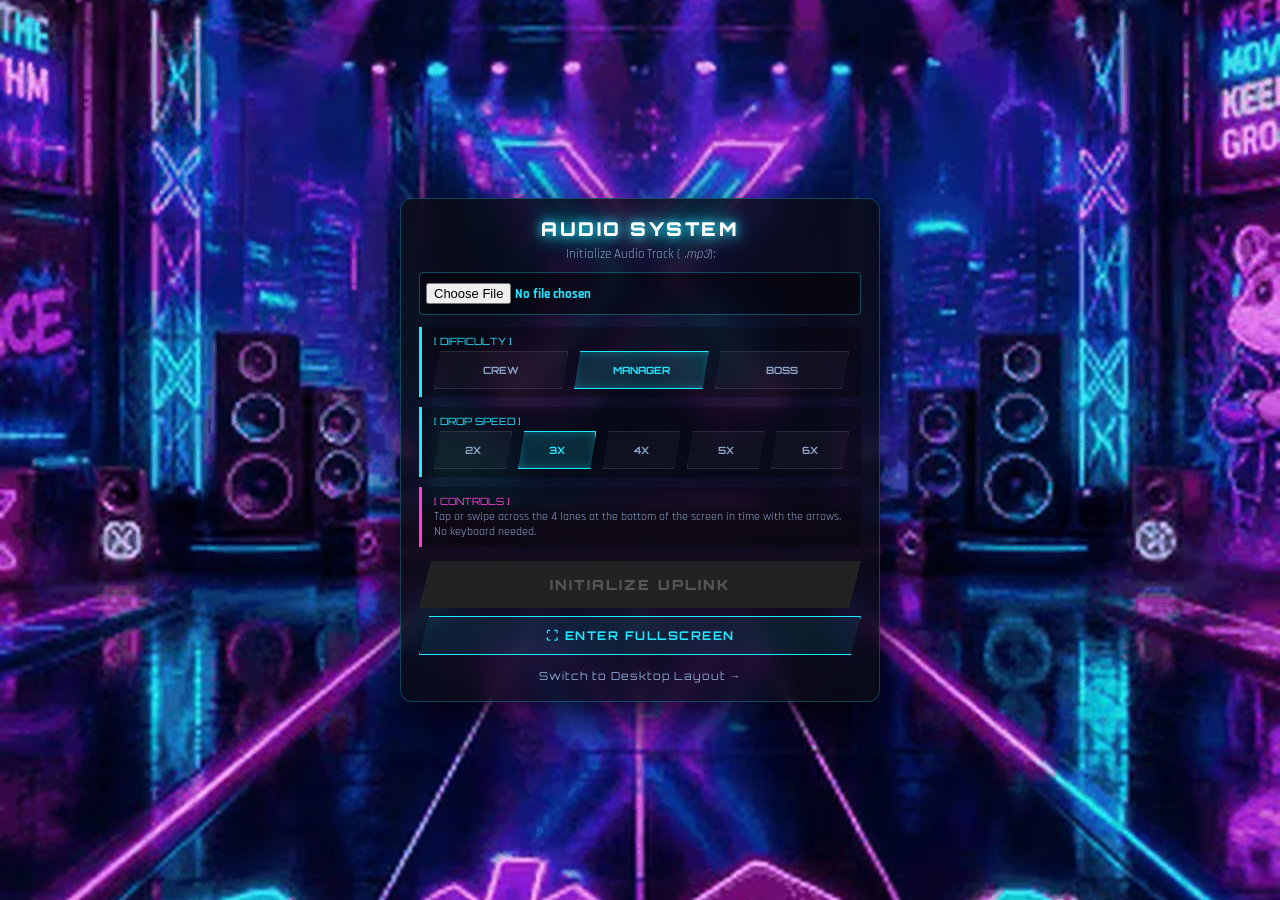
==== mobile.html @ 723897a2 "Added: Mobile Version better gameplay on mobile" ====
<!DOCTYPE html>
<html lang="en">
  <head>
    <meta charset="UTF-8">
    <meta name="viewport" content="width=device-width, initial-scale=1.0, maximum-scale=1.0, user-scalable=no, viewport-fit=cover">
    <meta name="mobile-web-app-capable" content="yes">
    <meta name="apple-mobile-web-app-capable" content="yes">
    <meta name="apple-mobile-web-app-status-bar-style" content="black-translucent">
    <meta name="theme-color" content="#05050A">
    <title>Cyber Dancer — Mobile</title>
    <link rel="stylesheet" href="mobile.css">
  </head>
  <body>
    <video autoplay muted loop playsinline id="bg-video">
      <source src="img/stage.webm" type="video/webm">
    </video>

    <div id="menu">
      <h2>Audio System</h2>
      <p>Initialize Audio Track ( <i>.mp3</i>): </p>
      <input type="file" id="audioFile" accept="audio/*">

      <div class="section-box">
        <p class="box-label" style="color: var(--cyan);">[ DIFFICULTY ]</p>
        <div class="selector-container" id="difficulty-container">
          <button class="selector-btn" data-diff="easy">Crew</button>
          <button class="selector-btn active" data-diff="medium">Manager</button>
          <button class="selector-btn" data-diff="hard">Boss</button>
        </div>
      </div>

      <div class="section-box">
        <p class="box-label" style="color: var(--cyan);">[ DROP SPEED ]</p>
        <div class="selector-container" id="speed-container">
          <button class="selector-btn" data-speed="2">2x</button>
          <button class="selector-btn active" data-speed="3">3x</button>
          <button class="selector-btn" data-speed="4">4x</button>
          <button class="selector-btn" data-speed="5">5x</button>
          <button class="selector-btn" data-speed="6">6x</button>
        </div>
      </div>

      <div id="song-metadata">
        <p class="meta-full"><strong>ARTIST:</strong> <span id="metaArtist">-</span></p>
        <p class="meta-full"><strong>TRACK:</strong> <span id="metaTitle">-</span></p>
        <p><strong>DUR:</strong> <span id="metaDuration">-</span></p>
        <p><strong>BPM:</strong> <span id="metaBpm">-</span></p>
        <p><strong>TIER:</strong> <span id="metaDiff">Manager</span></p>
        <p><strong>NOTES:</strong> <span id="metaNotes">0</span></p>
      </div>

      <div class="section-box touch-hint">
        <p class="box-label" style="color: var(--pink); margin-bottom: 2px;">[ CONTROLS ]</p>
        <p style="margin: 0; font-size: 12px;">Tap or swipe across the 4 lanes at the bottom of the screen in time with the arrows. No keyboard needed.</p>
      </div>

      <button class="primary-btn" id="startBtn" disabled>INITIALIZE UPLINK</button>
      <button class="secondary-btn" id="menuFullscreenBtn" type="button">⛶ ENTER FULLSCREEN</button>
      <a href="index.html" id="desktopLink" class="mode-link" onclick="try{localStorage.setItem('cd_forceDesktop','1')}catch(e){}">Switch to Desktop Layout →</a>
    </div>

    <div id="results-screen">
      <h2 id="resTitle" style="color: var(--cyan);">AUDITION CLEARED</h2>
      <div class="trophy-icon" id="resIcon">🏆</div>
      <div class="results-score-row">
        <div style="text-align: center;">
          <p class="mini-label">FINAL SCORE</p>
          <span id="resScore" class="score-value">0</span>
        </div>
        <div style="text-align: center; display: flex; flex-direction: column; align-items: center;">
          <p class="mini-label" style="font-size: 9px;">RATING</p>
          <div class="rank-badge"><span id="resRank">S</span></div>
        </div>
      </div>
      <div class="results-stats">
        <p>MAX COMBO: <span id="resMaxCombo">0</span></p>
        <p>PERFECT: <span id="resPerfect">0</span></p>
        <p>GOOD: <span id="resGood" style="color: var(--purple);">0</span></p>
        <p>SYSTEM MISS: <span id="resMiss" style="color: #ff4757;">0</span></p>
      </div>
      <button class="primary-btn" id="menuBtn">DISCONNECT</button>
    </div>

    <div id="pause-screen">
      <h2 style="color: var(--pink);">SYSTEM PAUSED</h2>
      <p style="color: var(--text-muted); font-size: 12px; margin: 8px 0 16px 0; font-family: 'Orbitron';">AWAITING INPUT...</p>
      <button class="primary-btn" id="resumeBtn" style="margin-bottom: 10px; background: linear-gradient(90deg, var(--cyan), var(--purple));">RESUME LINK</button>
      <button class="primary-btn" id="quitBtn" style="background: rgba(0,0,0,0.8); border: 1px solid #ff4757; color: #ff4757;">ABORT MISSION</button>
    </div>

    <div id="game-container">
      <div id="mobile-hud">
        <button id="hudPauseBtn" aria-label="Pause">❚❚</button>
        <button id="hudFullscreenBtn" aria-label="Fullscreen">⛶</button>
        <div id="hudLifeWrap"><div id="hudLifeFill"></div></div>
        <div id="hudScoreWrap">
          <span id="hudScore">0</span>
          <span id="hudCombo">0x</span>
        </div>
      </div>
      <div id="hudProgressWrap">
        <div id="hudProgressFill"></div>
        <span id="hudTimeLeft">0:00</span>
      </div>
      <canvas id="gameCanvas"></canvas>
    </div>

    <script src="mobile.js"></script>
  </body>
</html>
---- mobile.css ----
@import url('https://fonts.googleapis.com/css2?family=Orbitron:wght@400;700;900&family=Rajdhani:wght@500;700&display=swap');

:root {
  --cyan: #20E8FF;
  --pink: #FF3ED8;
  --purple: #8D3CFF;
  --bg-dark: #05050A;
  --glass-bg: rgba(10, 12, 20, 0.82);
  --glass-border: rgba(32, 232, 255, 0.25);
  --text-main: #E0F2FE;
  --text-muted: #8AA4C8;
  --safe-top: env(safe-area-inset-top, 0px);
  --safe-bottom: env(safe-area-inset-bottom, 0px);
}

* {
  box-sizing: border-box;
  user-select: none;
  -webkit-user-select: none;
  -webkit-touch-callout: none;
  -webkit-tap-highlight-color: transparent;
}

html, body {
  overscroll-behavior: none;
}

body {
  margin: 0;
  width: 100vw;
  height: 100dvh;
  overflow: hidden;
  display: flex;
  flex-direction: column;
  justify-content: center;
  align-items: center;
  font-family: 'Rajdhani', sans-serif;
  color: var(--text-main);
  background-color: var(--bg-dark);
  position: relative;
}

#bg-video {
  position: absolute;
  top: 0; left: 0;
  width: 100%; height: 100%;
  object-fit: cover;
  z-index: -1;
  pointer-events: none;
}

/* No animated grid overlay on mobile: a static repaint-heavy pseudo-element
   behind a blurred panel is one of the biggest frame-time costs on mobile
   GPUs, so it's replaced with a flat vignette. */
body::after {
  content: "";
  position: absolute;
  inset: 0;
  pointer-events: none;
  z-index: -1;
  background: radial-gradient(circle at 50% 30%, rgba(32,232,255,0.05), transparent 60%);
}

h2 {
  font-family: 'Orbitron', sans-serif;
  margin: 0 0 5px 0;
  font-weight: 900;
  font-size: 19px;
  text-transform: uppercase;
  letter-spacing: 2.5px;
  color: #FFF;
  text-shadow: 0 0 10px var(--cyan), 0 0 20px var(--cyan);
}

p { color: var(--text-muted); font-size: 13px; margin: 4px 0; }

.box-label {
  margin: 0 0 4px 0;
  font-family: 'Orbitron';
  font-size: 10px;
}

.mini-label {
  margin: 2px 0;
  font-size: 11px;
  font-family: 'Orbitron';
  color: var(--text-muted);
}

.score-value {
  font-size: 26px;
  font-family: 'Orbitron';
  font-weight: 900;
  color: var(--cyan);
}

#menu, #pause-screen, #results-screen {
  width: min(480px, 92vw);
  max-height: 88dvh;
  overflow-y: auto;
  padding: 18px;
  border-radius: 12px;
  background: var(--glass-bg);
  backdrop-filter: blur(8px);
  -webkit-backdrop-filter: blur(8px);
  border: 1px solid var(--glass-border);
  box-shadow: 0 20px 50px rgba(0, 0, 0, 0.8);
  text-align: center;
  z-index: 10;
  position: relative;
}

#menu::-webkit-scrollbar, #pause-screen::-webkit-scrollbar, #results-screen::-webkit-scrollbar { width: 4px; }
#menu::-webkit-scrollbar-thumb, #pause-screen::-webkit-scrollbar-thumb, #results-screen::-webkit-scrollbar-thumb {
  background: var(--cyan); border-radius: 10px;
}

#pause-screen, #results-screen {
  display: none;
  position: absolute;
  left: 50%; top: 50%;
  transform: translate(-50%, -50%);
}

input[type=file] {
  width: 100%;
  padding: 10px 6px;
  margin: 6px 0 12px 0;
  background: rgba(0, 0, 0, 0.4);
  color: var(--cyan);
  border: 1px solid rgba(32, 232, 255, 0.3);
  border-radius: 4px;
  font-family: 'Rajdhani', sans-serif;
  font-weight: 700;
  font-size: 13px;
}

.section-box {
  width: 100%;
  padding: 8px 12px;
  margin-bottom: 10px;
  background: rgba(0, 0, 0, 0.3);
  border-left: 3px solid var(--cyan);
  text-align: left;
}

.touch-hint { border-left-color: var(--pink); }

.selector-container { display: flex; gap: 6px; width: 100%; }

.selector-btn {
  flex: 1;
  height: 38px;
  background: rgba(255, 255, 255, 0.03);
  border: 1px solid rgba(255, 255, 255, 0.1);
  color: var(--text-muted);
  font-family: 'Orbitron', sans-serif;
  font-size: 10px;
  font-weight: 700;
  text-transform: uppercase;
  touch-action: manipulation;
  clip-path: polygon(6px 0, 100% 0, calc(100% - 6px) 100%, 0 100%);
}

.selector-btn.active {
  background: rgba(32, 232, 255, 0.15);
  border-color: var(--cyan);
  color: var(--cyan);
  box-shadow: inset 0 0 10px rgba(32, 232, 255, 0.3);
}

.primary-btn {
  width: 100%;
  padding: 15px;
  margin-top: 4px;
  border: none;
  background: linear-gradient(90deg, var(--cyan), var(--purple), var(--pink));
  color: #000;
  font-family: 'Orbitron', sans-serif;
  font-size: 14px;
  font-weight: 900;
  text-transform: uppercase;
  letter-spacing: 2px;
  touch-action: manipulation;
  clip-path: polygon(12px 0, 100% 0, calc(100% - 12px) 100%, 0 100%);
}

.primary-btn:disabled { background: #222; color: #555; box-shadow: none; }

.secondary-btn {
  width: 100%;
  padding: 11px;
  margin-top: 8px;
  border: 1px solid var(--cyan);
  background: rgba(32, 232, 255, 0.08);
  color: var(--cyan);
  font-family: 'Orbitron', sans-serif;
  font-size: 12px;
  font-weight: 700;
  text-transform: uppercase;
  letter-spacing: 1.5px;
  touch-action: manipulation;
  clip-path: polygon(10px 0, 100% 0, calc(100% - 10px) 100%, 0 100%);
}

.mode-link {
  display: block;
  margin-top: 14px;
  font-size: 11px;
  color: var(--text-muted);
  text-decoration: none;
  font-family: 'Orbitron', sans-serif;
  letter-spacing: 1px;
}

#song-metadata {
  display: none;
  grid-template-columns: 1fr 1fr;
  gap: 4px 10px;
  margin-bottom: 10px;
  padding: 8px 12px;
  background: rgba(0, 0, 0, 0.4);
  border-left: 3px solid var(--purple);
  text-align: left;
  font-size: 12px;
}
.meta-full { grid-column: span 2; }
#song-metadata p { margin: 0; }
#song-metadata strong { color: var(--purple); }

/* ---------- Game screen: HUD replaces the blurred sidebar ---------- */

#game-container {
  display: none;
  width: 100vw;
  height: 100dvh;
  position: relative;
  flex-direction: column;
}

#mobile-hud {
  flex: 0 0 auto;
  display: flex;
  align-items: center;
  gap: 8px;
  padding: calc(8px + var(--safe-top)) 10px 8px 10px;
  background: rgba(10, 10, 20, 0.82);
  border-bottom: 1px solid rgba(32, 232, 255, 0.35);
  z-index: 6;
}

#hudPauseBtn {
  flex: 0 0 auto;
  width: 34px;
  height: 34px;
  border: 1px solid var(--pink);
  background: rgba(255, 62, 216, 0.12);
  color: var(--pink);
  font-size: 13px;
  touch-action: manipulation;
}

#hudFullscreenBtn {
  flex: 0 0 auto;
  width: 34px;
  height: 34px;
  border: 1px solid var(--cyan);
  background: rgba(32, 232, 255, 0.12);
  color: var(--cyan);
  font-size: 15px;
  line-height: 1;
  touch-action: manipulation;
}

#hudLifeWrap {
  flex: 1 1 auto;
  height: 14px;
  background: rgba(0, 0, 0, 0.75);
  border: 1px solid rgba(255, 255, 255, 0.28);
  overflow: hidden;
}

#hudLifeFill {
  width: 100%;
  height: 100%;
  background: var(--cyan);
  transform-origin: left center;
  /* transform instead of width: compositor-only, no layout/paint cost */
  transition: transform 0.15s linear, background-color 0.2s linear;
}

#hudScoreWrap {
  flex: 0 0 auto;
  text-align: right;
  font-family: 'Orbitron', sans-serif;
  line-height: 1.1;
}

#hudScore {
  display: block;
  font-size: 16px;
  font-weight: 900;
  color: #fff;
}

#hudCombo {
  display: block;
  font-size: 10px;
  color: var(--purple);
}

#hudProgressWrap {
  flex: 0 0 auto;
  position: relative;
  height: 5px;
  background: rgba(0, 0, 0, 0.8);
  z-index: 6;
}

#hudProgressFill {
  width: 100%;
  height: 100%;
  background: var(--purple);
  transform-origin: left center;
  transform: scaleX(0);
}

#hudTimeLeft {
  position: absolute;
  top: 8px;
  right: 8px;
  font-family: 'Orbitron', sans-serif;
  font-size: 10px;
  color: var(--text-muted);
  background: rgba(5,5,10,0.6);
  padding: 1px 5px;
}

canvas#gameCanvas {
  flex: 1 1 auto;
  display: block;
  width: 100%;
  height: 100%;
  touch-action: none;
  padding-bottom: var(--safe-bottom);
}

/* Static screens keep a little glow; nothing here runs during gameplay */
.results-score-row {
  display: flex;
  justify-content: space-around;
  align-items: center;
  margin: 12px 0;
  padding: 12px;
  background: rgba(0, 0, 0, 0.4);
  border: 1px solid rgba(32, 232, 255, 0.2);
}

.results-stats {
  margin-bottom: 12px;
  padding: 8px 12px;
  text-align: left;
  background: rgba(0, 0, 0, 0.4);
  border-left: 3px solid var(--pink);
}

.results-stats p { display: flex; justify-content: space-between; margin: 4px 0; font-size: 14px; font-weight: 700; }
.results-stats span { color: var(--pink); font-family: 'Orbitron', sans-serif; }

.rank-badge {
  width: 45px; height: 45px;
  display: flex; justify-content: center; align-items: center;
  font-family: 'Orbitron', sans-serif;
  font-size: 22px; font-weight: 900;
  background: rgba(0, 0, 0, 0.6);
  border: 2px solid var(--cyan);
  color: var(--cyan);
  transform: rotate(45deg);
  margin: 10px 15px;
}
.rank-badge span { transform: rotate(-45deg); display: block; }

.trophy-icon { font-size: 40px; margin: 4px 0; }
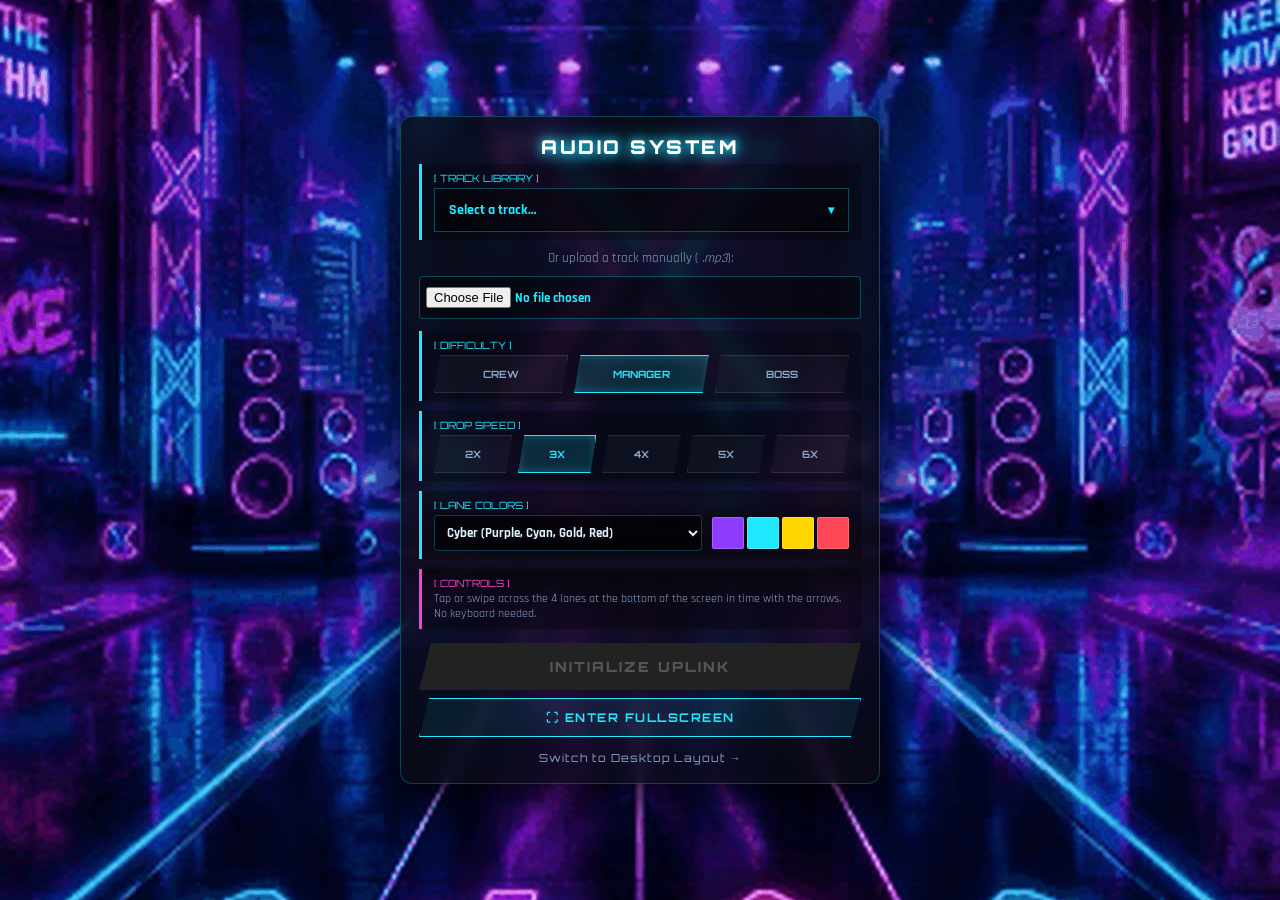
==== commit f4d50710: "Add files via upload" ====
--- a/mobile.html
+++ b/mobile.html
@@ -7,7 +7,7 @@
     <meta name="apple-mobile-web-app-capable" content="yes">
     <meta name="apple-mobile-web-app-status-bar-style" content="black-translucent">
     <meta name="theme-color" content="#05050A">
-    <title>Cyber Dancer — Mobile</title>
+    <title>Cyber Dancer | Mobile</title>
     <link rel="stylesheet" href="mobile.css">
   </head>
   <body>
@@ -15,9 +15,28 @@
       <source src="img/stage.webm" type="video/webm">
     </video>
 
+    <div id="combo-flash"></div>
+    <canvas id="particle-canvas"></canvas>
+
     <div id="menu">
       <h2>Audio System</h2>
-      <p>Initialize Audio Track ( <i>.mp3</i>): </p>
+
+      <div class="section-box" id="playlist-section">
+        <p class="box-label" style="color: var(--cyan);">[ TRACK LIBRARY ]</p>
+        <div class="playlist-dropdown" id="playlist-dropdown">
+          <button type="button" class="playlist-dropdown-toggle" id="playlistToggle">
+            <span class="pl-toggle-text" id="playlistToggleText">Select a track…</span>
+            <span class="pl-toggle-arrow">▾</span>
+          </button>
+          <div class="playlist-dropdown-panel">
+            <div id="playlist-list">
+              <p class="playlist-empty">Scanning music folder...</p>
+            </div>
+          </div>
+        </div>
+      </div>
+
+      <p>Or upload a track manually ( <i>.mp3</i>): </p>
       <input type="file" id="audioFile" accept="audio/*">
 
       <div class="section-box">
@@ -37,6 +56,23 @@
           <button class="selector-btn" data-speed="4">4x</button>
           <button class="selector-btn" data-speed="5">5x</button>
           <button class="selector-btn" data-speed="6">6x</button>
+        </div>
+      </div>
+
+      <div class="section-box">
+        <p class="box-label" style="color: var(--cyan);">[ LANE COLORS ]</p>
+        <div style="display: flex; align-items: center; gap: 10px; flex-wrap: wrap;">
+          <select id="colorSchemeSelect" style="flex: 1; padding: 8px; background: rgba(0,0,0,0.6); border: 1px solid var(--glass-border); color: var(--text-main); border-radius: 4px; font-family: 'Rajdhani', sans-serif; font-weight: 700; font-size: 13px; touch-action: manipulation;">
+            <option value="cyber">Cyber (Purple, Cyan, Gold, Red)</option>
+            <option value="classic">Classic (Cyan, Purple, Pink, Cyan)</option>
+            <option value="neon">Neon (Green, Cyan, Pink, Orange)</option>
+          </select>
+          <div id="colorPreview" style="display: flex; gap: 3px; height: 32px; flex-shrink: 0;">
+            <div style="width: 32px; height: 32px; background: #8D3CFF; border: 1px solid rgba(255,255,255,0.2); border-radius: 2px;"></div>
+            <div style="width: 32px; height: 32px; background: #20E8FF; border: 1px solid rgba(255,255,255,0.2); border-radius: 2px;"></div>
+            <div style="width: 32px; height: 32px; background: #FFD700; border: 1px solid rgba(255,255,255,0.2); border-radius: 2px;"></div>
+            <div style="width: 32px; height: 32px; background: #FF4757; border: 1px solid rgba(255,255,255,0.2); border-radius: 2px;"></div>
+          </div>
         </div>
       </div>
 
@@ -107,4 +143,4 @@
 
     <script src="mobile.js"></script>
   </body>
-</html>
+</html>
--- a/mobile.css
+++ b/mobile.css
@@ -49,9 +49,6 @@
   pointer-events: none;
 }
 
-/* No animated grid overlay on mobile: a static repaint-heavy pseudo-element
-   behind a blurred panel is one of the biggest frame-time costs on mobile
-   GPUs, so it's replaced with a flat vignette. */
 body::after {
   content: "";
   position: absolute;
@@ -98,6 +95,7 @@
   width: min(480px, 92vw);
   max-height: 88dvh;
   overflow-y: auto;
+  -webkit-overflow-scrolling: touch;
   padding: 18px;
   border-radius: 12px;
   background: var(--glass-bg);
@@ -146,6 +144,133 @@
 
 .touch-hint { border-left-color: var(--pink); }
 
+.playlist-dropdown {
+  position: relative;
+  margin-top: 2px;
+}
+
+.playlist-dropdown-toggle {
+  width: 100%;
+  display: flex;
+  align-items: center;
+  justify-content: space-between;
+  padding: 12px 14px;
+  background: rgba(0, 0, 0, 0.4);
+  border: 1px solid rgba(32, 232, 255, 0.3);
+  color: var(--cyan);
+  font-family: 'Rajdhani', sans-serif;
+  font-weight: 700;
+  font-size: 14px;
+  touch-action: manipulation;
+  transition: 0.2s;
+}
+
+.playlist-dropdown.open .playlist-dropdown-toggle {
+  border-color: var(--cyan);
+  box-shadow: inset 0 0 8px rgba(32, 232, 255, 0.2);
+}
+
+.pl-toggle-text {
+  overflow: hidden;
+  white-space: nowrap;
+  text-overflow: ellipsis;
+  text-align: left;
+}
+
+.pl-toggle-arrow {
+  flex: 0 0 auto;
+  margin-left: 8px;
+  font-size: 12px;
+  transition: transform 0.2s;
+}
+
+.playlist-dropdown.open .pl-toggle-arrow {
+  transform: rotate(180deg);
+}
+
+.playlist-dropdown-panel {
+  max-height: 0;
+  overflow: hidden;
+  transition: max-height 0.25s ease;
+}
+
+.playlist-dropdown.open .playlist-dropdown-panel {
+  max-height: 240px;
+  overflow-y: auto;
+  -webkit-overflow-scrolling: touch;
+  margin-top: 8px;
+}
+
+.playlist-dropdown-panel::-webkit-scrollbar { width: 4px; }
+.playlist-dropdown-panel::-webkit-scrollbar-thumb { background: var(--cyan); border-radius: 10px; }
+
+.playlist-empty {
+  font-size: 12px;
+  color: var(--text-muted);
+  margin: 4px 0;
+}
+
+.playlist-item {
+  display: flex;
+  align-items: center;
+  justify-content: space-between;
+  gap: 8px;
+  padding: 10px 12px;
+  margin-bottom: 6px;
+  background: rgba(255, 255, 255, 0.03);
+  border: 1px solid rgba(255, 255, 255, 0.08);
+  touch-action: manipulation;
+}
+
+.playlist-item.active {
+  border-color: var(--cyan);
+  background: rgba(32, 232, 255, 0.12);
+  box-shadow: inset 0 0 10px rgba(32, 232, 255, 0.2);
+}
+
+.playlist-item .pl-info { min-width: 0; }
+
+.playlist-item .pl-title {
+  font-weight: 700;
+  color: #fff;
+  font-size: 13px;
+  white-space: nowrap;
+  overflow: hidden;
+  text-overflow: ellipsis;
+}
+
+.playlist-item .pl-artist {
+  font-size: 11px;
+  color: var(--text-muted);
+  white-space: nowrap;
+  overflow: hidden;
+  text-overflow: ellipsis;
+}
+
+.playlist-item .pl-badge {
+  flex: 0 0 auto;
+  font-size: 9px;
+  font-family: 'Orbitron', sans-serif;
+  color: var(--pink);
+  letter-spacing: 1px;
+  opacity: 0;
+}
+
+.playlist-item.active .pl-badge {
+  opacity: 1;
+}
+
+.playlist-item.default-item .pl-title {
+  color: var(--pink);
+  font-style: italic;
+}
+
+.playlist-divider {
+  height: 1px;
+  background: rgba(255, 255, 255, 0.08);
+  margin: 4px 2px 8px;
+}
+
 .selector-container { display: flex; gap: 6px; width: 100%; }
 
 .selector-btn {
@@ -228,8 +353,6 @@
 #song-metadata p { margin: 0; }
 #song-metadata strong { color: var(--purple); }
 
-/* ---------- Game screen: HUD replaces the blurred sidebar ---------- */
-
 #game-container {
   display: none;
   width: 100vw;
@@ -285,7 +408,6 @@
   height: 100%;
   background: var(--cyan);
   transform-origin: left center;
-  /* transform instead of width: compositor-only, no layout/paint cost */
   transition: transform 0.15s linear, background-color 0.2s linear;
 }
 
@@ -345,7 +467,6 @@
   padding-bottom: var(--safe-bottom);
 }
 
-/* Static screens keep a little glow; nothing here runs during gameplay */
 .results-score-row {
   display: flex;
   justify-content: space-around;
@@ -381,3 +502,62 @@
 .rank-badge span { transform: rotate(-45deg); display: block; }
 
 .trophy-icon { font-size: 40px; margin: 4px 0; }
+
+#combo-flash {
+  position: fixed;
+  inset: 0;
+  pointer-events: none;
+  z-index: 999;
+  background: rgba(255, 255, 255, 0.6);
+  opacity: 0;
+  transition: opacity 0.08s ease-out;
+}
+#combo-flash.active {
+  opacity: 1;
+  transition: opacity 0s;
+}
+.hold-label {
+  position: fixed;
+  font-family: 'Orbitron', sans-serif;
+  font-weight: 900;
+  color: #20E8FF;
+  text-shadow: 0 0 20px #20E8FF, 0 0 40px #20E8FF;
+  pointer-events: none;
+  z-index: 100;
+  font-size: 28px;
+  letter-spacing: 2px;
+  transform: translate(-50%, -50%) scale(0.5);
+  opacity: 0;
+  will-change: transform, opacity;
+}
+.hold-label.show {
+  opacity: 1;
+  transform: translate(-50%, -50%) scale(1);
+  transition: transform 0.25s cubic-bezier(0.34, 1.56, 0.64, 1), opacity 0.2s ease;
+}
+.hold-label.fade {
+  opacity: 0;
+  transform: translate(-50%, -80%) scale(0.9);
+  transition: transform 0.6s ease, opacity 0.6s ease;
+}
+#particle-canvas {
+  position: fixed;
+  inset: 0;
+  pointer-events: none;
+  z-index: 50;
+  width: 100%;
+  height: 100%;
+}
+#game-container {
+  position: relative;
+}
+#particle-canvas {
+  z-index: 15;
+}
+#results-screen,
+#pause-screen {
+  z-index: 1000;
+}
+#menu {
+  z-index: 100;
+}
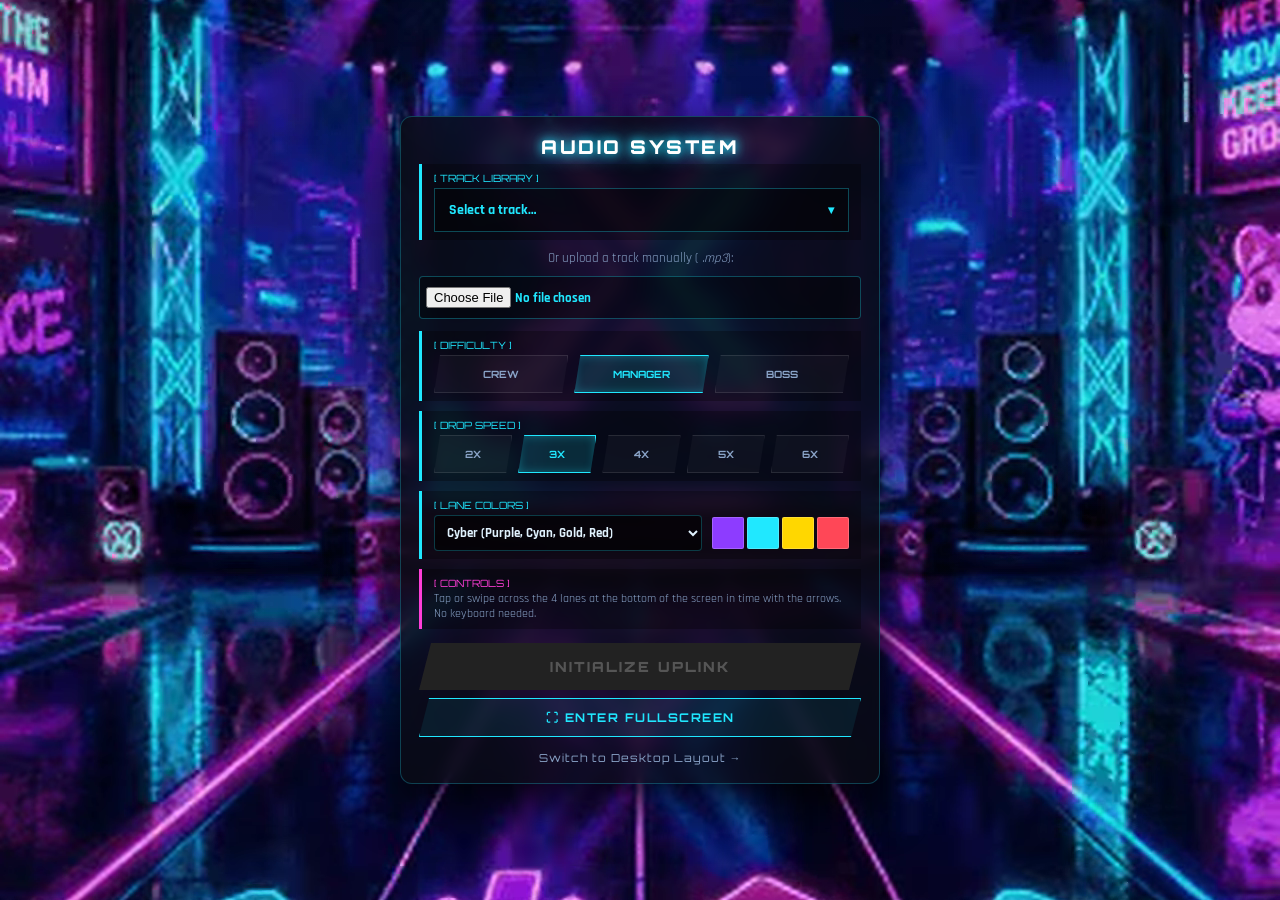
==== commit cb3bd282: "Add files via upload" ====
--- a/mobile.html
+++ b/mobile.html
@@ -1,18 +1,18 @@
 <!DOCTYPE html>
 <html lang="en">
   <head>
-    <meta charset="UTF-8">
-    <meta name="viewport" content="width=device-width, initial-scale=1.0, maximum-scale=1.0, user-scalable=no, viewport-fit=cover">
-    <meta name="mobile-web-app-capable" content="yes">
-    <meta name="apple-mobile-web-app-capable" content="yes">
-    <meta name="apple-mobile-web-app-status-bar-style" content="black-translucent">
-    <meta name="theme-color" content="#05050A">
-    <title>Cyber Dancer | Mobile</title>
-    <link rel="stylesheet" href="mobile.css">
+    <meta charset="UTF-8" />
+    <meta name="viewport" content="width=device-width,initial-scale=1.0,maximum-scale=1.0,user-scalable=no,viewport-fit=cover" />
+    <meta name="mobile-web-app-capable" content="yes" />
+    <meta name="apple-mobile-web-app-capable" content="yes" />
+    <meta name="apple-mobile-web-app-status-bar-style" content="black-translucent" />
+    <meta name="theme-color" content="#05050A" />
+    <title>Cyber Dancer — Mobile</title>
+    <link rel="stylesheet" href="mobile.css" />
   </head>
   <body>
     <video autoplay muted loop playsinline id="bg-video">
-      <source src="img/stage.webm" type="video/webm">
+      <source src="img/stage.webm" type="video/webm" />
     </video>
 
     <div id="combo-flash"></div>
@@ -22,25 +22,21 @@
       <h2>Audio System</h2>
 
       <div class="section-box" id="playlist-section">
-        <p class="box-label" style="color: var(--cyan);">[ TRACK LIBRARY ]</p>
+        <p class="box-label" style="color:var(--cyan);">[ TRACK LIBRARY ]</p>
         <div class="playlist-dropdown" id="playlist-dropdown">
           <button type="button" class="playlist-dropdown-toggle" id="playlistToggle">
             <span class="pl-toggle-text" id="playlistToggleText">Select a track…</span>
             <span class="pl-toggle-arrow">▾</span>
           </button>
-          <div class="playlist-dropdown-panel">
-            <div id="playlist-list">
-              <p class="playlist-empty">Scanning music folder...</p>
-            </div>
-          </div>
+          <div class="playlist-dropdown-panel"><div id="playlist-list"><p class="playlist-empty">Scanning music folder…</p></div></div>
         </div>
       </div>
 
-      <p>Or upload a track manually ( <i>.mp3</i>): </p>
-      <input type="file" id="audioFile" accept="audio/*">
+      <p>Or upload a track manually ( <i>.mp3</i>):</p>
+      <input type="file" id="audioFile" accept="audio/*" />
 
       <div class="section-box">
-        <p class="box-label" style="color: var(--cyan);">[ DIFFICULTY ]</p>
+        <p class="box-label" style="color:var(--cyan);">[ DIFFICULTY ]</p>
         <div class="selector-container" id="difficulty-container">
           <button class="selector-btn" data-diff="easy">Crew</button>
           <button class="selector-btn active" data-diff="medium">Manager</button>
@@ -49,7 +45,7 @@
       </div>
 
       <div class="section-box">
-        <p class="box-label" style="color: var(--cyan);">[ DROP SPEED ]</p>
+        <p class="box-label" style="color:var(--cyan);">[ DROP SPEED ]</p>
         <div class="selector-container" id="speed-container">
           <button class="selector-btn" data-speed="2">2x</button>
           <button class="selector-btn active" data-speed="3">3x</button>
@@ -60,18 +56,18 @@
       </div>
 
       <div class="section-box">
-        <p class="box-label" style="color: var(--cyan);">[ LANE COLORS ]</p>
-        <div style="display: flex; align-items: center; gap: 10px; flex-wrap: wrap;">
-          <select id="colorSchemeSelect" style="flex: 1; padding: 8px; background: rgba(0,0,0,0.6); border: 1px solid var(--glass-border); color: var(--text-main); border-radius: 4px; font-family: 'Rajdhani', sans-serif; font-weight: 700; font-size: 13px; touch-action: manipulation;">
+        <p class="box-label" style="color:var(--cyan);">[ LANE COLORS ]</p>
+        <div style="display:flex;align-items:center;gap:10px;flex-wrap:wrap;">
+          <select id="colorSchemeSelect" style="flex:1;padding:8px;background:rgba(0,0,0,0.6);border:1px solid var(--glass-border);color:var(--text-main);border-radius:4px;font-family:'Rajdhani',sans-serif;font-weight:700;font-size:13px;touch-action:manipulation;">
             <option value="cyber">Cyber (Purple, Cyan, Gold, Red)</option>
             <option value="classic">Classic (Cyan, Purple, Pink, Cyan)</option>
             <option value="neon">Neon (Green, Cyan, Pink, Orange)</option>
           </select>
-          <div id="colorPreview" style="display: flex; gap: 3px; height: 32px; flex-shrink: 0;">
-            <div style="width: 32px; height: 32px; background: #8D3CFF; border: 1px solid rgba(255,255,255,0.2); border-radius: 2px;"></div>
-            <div style="width: 32px; height: 32px; background: #20E8FF; border: 1px solid rgba(255,255,255,0.2); border-radius: 2px;"></div>
-            <div style="width: 32px; height: 32px; background: #FFD700; border: 1px solid rgba(255,255,255,0.2); border-radius: 2px;"></div>
-            <div style="width: 32px; height: 32px; background: #FF4757; border: 1px solid rgba(255,255,255,0.2); border-radius: 2px;"></div>
+          <div id="colorPreview" style="display:flex;gap:3px;height:32px;flex-shrink:0;">
+            <div style="width:32px;height:32px;background:#8D3CFF;border:1px solid rgba(255,255,255,0.2);border-radius:2px;"></div>
+            <div style="width:32px;height:32px;background:#20E8FF;border:1px solid rgba(255,255,255,0.2);border-radius:2px;"></div>
+            <div style="width:32px;height:32px;background:#FFD700;border:1px solid rgba(255,255,255,0.2);border-radius:2px;"></div>
+            <div style="width:32px;height:32px;background:#FF4757;border:1px solid rgba(255,255,255,0.2);border-radius:2px;"></div>
           </div>
         </div>
       </div>
@@ -86,8 +82,8 @@
       </div>
 
       <div class="section-box touch-hint">
-        <p class="box-label" style="color: var(--pink); margin-bottom: 2px;">[ CONTROLS ]</p>
-        <p style="margin: 0; font-size: 12px;">Tap or swipe across the 4 lanes at the bottom of the screen in time with the arrows. No keyboard needed.</p>
+        <p class="box-label" style="color:var(--pink);margin-bottom:2px;">[ CONTROLS ]</p>
+        <p style="margin:0;font-size:12px;">Tap or swipe across the 4 lanes at the bottom of the screen in time with the arrows. No keyboard needed.</p>
       </div>
 
       <button class="primary-btn" id="startBtn" disabled>INITIALIZE UPLINK</button>
@@ -96,32 +92,26 @@
     </div>
 
     <div id="results-screen">
-      <h2 id="resTitle" style="color: var(--cyan);">AUDITION CLEARED</h2>
+      <h2 id="resTitle" style="color:var(--cyan);">AUDITION CLEARED</h2>
       <div class="trophy-icon" id="resIcon">🏆</div>
       <div class="results-score-row">
-        <div style="text-align: center;">
-          <p class="mini-label">FINAL SCORE</p>
-          <span id="resScore" class="score-value">0</span>
-        </div>
-        <div style="text-align: center; display: flex; flex-direction: column; align-items: center;">
-          <p class="mini-label" style="font-size: 9px;">RATING</p>
-          <div class="rank-badge"><span id="resRank">S</span></div>
-        </div>
+        <div style="text-align:center;"><p class="mini-label">FINAL SCORE</p><span id="resScore" class="score-value">0</span></div>
+        <div style="text-align:center;display:flex;flex-direction:column;align-items:center;"><p class="mini-label" style="font-size:9px;">RATING</p><div class="rank-badge"><span id="resRank">S</span></div></div>
       </div>
       <div class="results-stats">
         <p>MAX COMBO: <span id="resMaxCombo">0</span></p>
         <p>PERFECT: <span id="resPerfect">0</span></p>
-        <p>GOOD: <span id="resGood" style="color: var(--purple);">0</span></p>
-        <p>SYSTEM MISS: <span id="resMiss" style="color: #ff4757;">0</span></p>
+        <p>GOOD: <span id="resGood" style="color:var(--purple);">0</span></p>
+        <p>SYSTEM MISS: <span id="resMiss" style="color:#ff4757;">0</span></p>
       </div>
       <button class="primary-btn" id="menuBtn">DISCONNECT</button>
     </div>
 
     <div id="pause-screen">
-      <h2 style="color: var(--pink);">SYSTEM PAUSED</h2>
-      <p style="color: var(--text-muted); font-size: 12px; margin: 8px 0 16px 0; font-family: 'Orbitron';">AWAITING INPUT...</p>
-      <button class="primary-btn" id="resumeBtn" style="margin-bottom: 10px; background: linear-gradient(90deg, var(--cyan), var(--purple));">RESUME LINK</button>
-      <button class="primary-btn" id="quitBtn" style="background: rgba(0,0,0,0.8); border: 1px solid #ff4757; color: #ff4757;">ABORT MISSION</button>
+      <h2 style="color:var(--pink);">SYSTEM PAUSED</h2>
+      <p style="color:var(--text-muted);font-size:12px;margin:8px 0 16px 0;font-family:'Orbitron';">AWAITING INPUT…</p>
+      <button class="primary-btn" id="resumeBtn" style="margin-bottom:10px;background:linear-gradient(90deg,var(--cyan),var(--purple));">RESUME LINK</button>
+      <button class="primary-btn" id="quitBtn" style="background:rgba(0,0,0,0.8);border:1px solid #ff4757;color:#ff4757;">ABORT MISSION</button>
     </div>
 
     <div id="game-container">
@@ -129,15 +119,9 @@
         <button id="hudPauseBtn" aria-label="Pause">❚❚</button>
         <button id="hudFullscreenBtn" aria-label="Fullscreen">⛶</button>
         <div id="hudLifeWrap"><div id="hudLifeFill"></div></div>
-        <div id="hudScoreWrap">
-          <span id="hudScore">0</span>
-          <span id="hudCombo">0x</span>
-        </div>
+        <div id="hudScoreWrap"><span id="hudScore">0</span><span id="hudCombo">0x</span></div>
       </div>
-      <div id="hudProgressWrap">
-        <div id="hudProgressFill"></div>
-        <span id="hudTimeLeft">0:00</span>
-      </div>
+      <div id="hudProgressWrap"><div id="hudProgressFill"></div><span id="hudTimeLeft">0:00</span></div>
       <canvas id="gameCanvas"></canvas>
     </div>
 
--- a/mobile.css
+++ b/mobile.css
@@ -5,559 +5,186 @@
   --pink: #FF3ED8;
   --purple: #8D3CFF;
   --bg-dark: #05050A;
-  --glass-bg: rgba(10, 12, 20, 0.82);
-  --glass-border: rgba(32, 232, 255, 0.25);
+  --glass-bg: rgba(10,12,20,0.82);
+  --glass-border: rgba(32,232,255,0.25);
   --text-main: #E0F2FE;
   --text-muted: #8AA4C8;
-  --safe-top: env(safe-area-inset-top, 0px);
-  --safe-bottom: env(safe-area-inset-bottom, 0px);
+  --safe-top: env(safe-area-inset-top,0px);
+  --safe-bottom: env(safe-area-inset-bottom,0px);
 }
 
-* {
-  box-sizing: border-box;
-  user-select: none;
-  -webkit-user-select: none;
-  -webkit-touch-callout: none;
-  -webkit-tap-highlight-color: transparent;
-}
-
-html, body {
-  overscroll-behavior: none;
-}
+* { box-sizing:border-box; user-select:none; -webkit-user-select:none; -webkit-touch-callout:none; -webkit-tap-highlight-color:transparent; }
+html, body { overscroll-behavior:none; }
 
 body {
-  margin: 0;
-  width: 100vw;
-  height: 100dvh;
-  overflow: hidden;
-  display: flex;
-  flex-direction: column;
-  justify-content: center;
-  align-items: center;
-  font-family: 'Rajdhani', sans-serif;
-  color: var(--text-main);
-  background-color: var(--bg-dark);
-  position: relative;
+  margin:0; width:100vw; height:100dvh; overflow:hidden;
+  display:flex; flex-direction:column; justify-content:center; align-items:center;
+  font-family:'Rajdhani',sans-serif; color:var(--text-main); background-color:var(--bg-dark); position:relative;
 }
 
 #bg-video {
-  position: absolute;
-  top: 0; left: 0;
-  width: 100%; height: 100%;
-  object-fit: cover;
-  z-index: -1;
-  pointer-events: none;
+  position:absolute; top:0; left:0; width:100%; height:100%; object-fit:cover;
+  z-index:-1; pointer-events:none;
 }
 
 body::after {
-  content: "";
-  position: absolute;
-  inset: 0;
-  pointer-events: none;
-  z-index: -1;
-  background: radial-gradient(circle at 50% 30%, rgba(32,232,255,0.05), transparent 60%);
+  content:""; position:absolute; inset:0; pointer-events:none; z-index:-1;
+  background:radial-gradient(circle at 50% 30%, rgba(32,232,255,0.05), transparent 60%);
 }
 
 h2 {
-  font-family: 'Orbitron', sans-serif;
-  margin: 0 0 5px 0;
-  font-weight: 900;
-  font-size: 19px;
-  text-transform: uppercase;
-  letter-spacing: 2.5px;
-  color: #FFF;
-  text-shadow: 0 0 10px var(--cyan), 0 0 20px var(--cyan);
+  font-family:'Orbitron',sans-serif; margin:0 0 5px 0; font-weight:900; font-size:19px;
+  text-transform:uppercase; letter-spacing:2.5px; color:#FFF;
+  text-shadow:0 0 10px var(--cyan),0 0 20px var(--cyan);
+}
+p { color:var(--text-muted); font-size:13px; margin:4px 0; }
+.box-label { margin:0 0 4px 0; font-family:'Orbitron'; font-size:10px; }
+.mini-label { margin:2px 0; font-size:11px; font-family:'Orbitron'; color:var(--text-muted); }
+.score-value { font-size:26px; font-family:'Orbitron'; font-weight:900; color:var(--cyan); }
+
+#menu, #pause-screen, #results-screen {
+  width:min(480px,92vw); max-height:88dvh; overflow-y:auto; -webkit-overflow-scrolling:touch;
+  padding:18px; border-radius:12px; background:var(--glass-bg); backdrop-filter:blur(8px);
+  -webkit-backdrop-filter:blur(8px); border:1px solid var(--glass-border);
+  box-shadow:0 20px 50px rgba(0,0,0,0.8); text-align:center; z-index:10; position:relative;
+}
+#menu::-webkit-scrollbar, #pause-screen::-webkit-scrollbar, #results-screen::-webkit-scrollbar { width:4px; }
+#menu::-webkit-scrollbar-thumb, #pause-screen::-webkit-scrollbar-thumb, #results-screen::-webkit-scrollbar-thumb {
+  background:var(--cyan); border-radius:10px;
+}
+#pause-screen, #results-screen { display:none; position:absolute; left:50%; top:50%; transform:translate(-50%,-50%); }
+
+input[type=file] {
+  width:100%; padding:10px 6px; margin:6px 0 12px 0;
+  background:rgba(0,0,0,0.4); color:var(--cyan); border:1px solid rgba(32,232,255,0.3);
+  border-radius:4px; font-family:'Rajdhani',sans-serif; font-weight:700; font-size:13px;
 }
 
-p { color: var(--text-muted); font-size: 13px; margin: 4px 0; }
+.section-box { width:100%; padding:8px 12px; margin-bottom:10px; background:rgba(0,0,0,0.3); border-left:3px solid var(--cyan); text-align:left; }
+.touch-hint { border-left-color:var(--pink); }
 
-.box-label {
-  margin: 0 0 4px 0;
-  font-family: 'Orbitron';
-  font-size: 10px;
+.playlist-dropdown { position:relative; margin-top:2px; }
+.playlist-dropdown-toggle {
+  width:100%; display:flex; align-items:center; justify-content:space-between; padding:12px 14px;
+  background:rgba(0,0,0,0.4); border:1px solid rgba(32,232,255,0.3); color:var(--cyan);
+  font-family:'Rajdhani',sans-serif; font-weight:700; font-size:14px; touch-action:manipulation; transition:0.2s;
 }
+.playlist-dropdown.open .playlist-dropdown-toggle { border-color:var(--cyan); box-shadow:inset 0 0 8px rgba(32,232,255,0.2); }
+.pl-toggle-text { overflow:hidden; white-space:nowrap; text-overflow:ellipsis; text-align:left; }
+.pl-toggle-arrow { flex:0 0 auto; margin-left:8px; font-size:12px; transition:transform 0.2s; }
+.playlist-dropdown.open .pl-toggle-arrow { transform:rotate(180deg); }
+.playlist-dropdown-panel { max-height:0; overflow:hidden; transition:max-height 0.25s ease; }
+.playlist-dropdown.open .playlist-dropdown-panel { max-height:240px; overflow-y:auto; -webkit-overflow-scrolling:touch; margin-top:8px; }
+.playlist-dropdown-panel::-webkit-scrollbar { width:4px; }
+.playlist-dropdown-panel::-webkit-scrollbar-thumb { background:var(--cyan); border-radius:10px; }
+.playlist-empty { font-size:12px; color:var(--text-muted); margin:4px 0; }
+.playlist-item {
+  display:flex; align-items:center; justify-content:space-between; gap:8px;
+  padding:10px 12px; margin-bottom:6px; background:rgba(255,255,255,0.03);
+  border:1px solid rgba(255,255,255,0.08); touch-action:manipulation;
+}
+.playlist-item.active { border-color:var(--cyan); background:rgba(32,232,255,0.12); box-shadow:inset 0 0 10px rgba(32,232,255,0.2); }
+.playlist-item .pl-info { min-width:0; }
+.playlist-item .pl-title { font-weight:700; color:#fff; font-size:13px; white-space:nowrap; overflow:hidden; text-overflow:ellipsis; }
+.playlist-item .pl-artist { font-size:11px; color:var(--text-muted); white-space:nowrap; overflow:hidden; text-overflow:ellipsis; }
+.playlist-item .pl-badge { flex:0 0 auto; font-size:9px; font-family:'Orbitron',sans-serif; color:var(--pink); letter-spacing:1px; opacity:0; }
+.playlist-item.active .pl-badge { opacity:1; }
+.playlist-item.default-item .pl-title { color:var(--pink); font-style:italic; }
+.playlist-divider { height:1px; background:rgba(255,255,255,0.08); margin:4px 2px 8px; }
 
-.mini-label {
-  margin: 2px 0;
-  font-size: 11px;
-  font-family: 'Orbitron';
-  color: var(--text-muted);
+.selector-container { display:flex; gap:6px; width:100%; }
+.selector-btn {
+  flex:1; height:38px; background:rgba(255,255,255,0.03); border:1px solid rgba(255,255,255,0.1);
+  color:var(--text-muted); font-family:'Orbitron',sans-serif; font-size:10px; font-weight:700;
+  text-transform:uppercase; touch-action:manipulation; clip-path:polygon(6px 0,100% 0,calc(100% - 6px) 100%,0 100%);
 }
-
-.score-value {
-  font-size: 26px;
-  font-family: 'Orbitron';
-  font-weight: 900;
-  color: var(--cyan);
-}
-
-#menu, #pause-screen, #results-screen {
-  width: min(480px, 92vw);
-  max-height: 88dvh;
-  overflow-y: auto;
-  -webkit-overflow-scrolling: touch;
-  padding: 18px;
-  border-radius: 12px;
-  background: var(--glass-bg);
-  backdrop-filter: blur(8px);
-  -webkit-backdrop-filter: blur(8px);
-  border: 1px solid var(--glass-border);
-  box-shadow: 0 20px 50px rgba(0, 0, 0, 0.8);
-  text-align: center;
-  z-index: 10;
-  position: relative;
-}
-
-#menu::-webkit-scrollbar, #pause-screen::-webkit-scrollbar, #results-screen::-webkit-scrollbar { width: 4px; }
-#menu::-webkit-scrollbar-thumb, #pause-screen::-webkit-scrollbar-thumb, #results-screen::-webkit-scrollbar-thumb {
-  background: var(--cyan); border-radius: 10px;
-}
-
-#pause-screen, #results-screen {
-  display: none;
-  position: absolute;
-  left: 50%; top: 50%;
-  transform: translate(-50%, -50%);
-}
-
-input[type=file] {
-  width: 100%;
-  padding: 10px 6px;
-  margin: 6px 0 12px 0;
-  background: rgba(0, 0, 0, 0.4);
-  color: var(--cyan);
-  border: 1px solid rgba(32, 232, 255, 0.3);
-  border-radius: 4px;
-  font-family: 'Rajdhani', sans-serif;
-  font-weight: 700;
-  font-size: 13px;
-}
-
-.section-box {
-  width: 100%;
-  padding: 8px 12px;
-  margin-bottom: 10px;
-  background: rgba(0, 0, 0, 0.3);
-  border-left: 3px solid var(--cyan);
-  text-align: left;
-}
-
-.touch-hint { border-left-color: var(--pink); }
-
-.playlist-dropdown {
-  position: relative;
-  margin-top: 2px;
-}
-
-.playlist-dropdown-toggle {
-  width: 100%;
-  display: flex;
-  align-items: center;
-  justify-content: space-between;
-  padding: 12px 14px;
-  background: rgba(0, 0, 0, 0.4);
-  border: 1px solid rgba(32, 232, 255, 0.3);
-  color: var(--cyan);
-  font-family: 'Rajdhani', sans-serif;
-  font-weight: 700;
-  font-size: 14px;
-  touch-action: manipulation;
-  transition: 0.2s;
-}
-
-.playlist-dropdown.open .playlist-dropdown-toggle {
-  border-color: var(--cyan);
-  box-shadow: inset 0 0 8px rgba(32, 232, 255, 0.2);
-}
-
-.pl-toggle-text {
-  overflow: hidden;
-  white-space: nowrap;
-  text-overflow: ellipsis;
-  text-align: left;
-}
-
-.pl-toggle-arrow {
-  flex: 0 0 auto;
-  margin-left: 8px;
-  font-size: 12px;
-  transition: transform 0.2s;
-}
-
-.playlist-dropdown.open .pl-toggle-arrow {
-  transform: rotate(180deg);
-}
-
-.playlist-dropdown-panel {
-  max-height: 0;
-  overflow: hidden;
-  transition: max-height 0.25s ease;
-}
-
-.playlist-dropdown.open .playlist-dropdown-panel {
-  max-height: 240px;
-  overflow-y: auto;
-  -webkit-overflow-scrolling: touch;
-  margin-top: 8px;
-}
-
-.playlist-dropdown-panel::-webkit-scrollbar { width: 4px; }
-.playlist-dropdown-panel::-webkit-scrollbar-thumb { background: var(--cyan); border-radius: 10px; }
-
-.playlist-empty {
-  font-size: 12px;
-  color: var(--text-muted);
-  margin: 4px 0;
-}
-
-.playlist-item {
-  display: flex;
-  align-items: center;
-  justify-content: space-between;
-  gap: 8px;
-  padding: 10px 12px;
-  margin-bottom: 6px;
-  background: rgba(255, 255, 255, 0.03);
-  border: 1px solid rgba(255, 255, 255, 0.08);
-  touch-action: manipulation;
-}
-
-.playlist-item.active {
-  border-color: var(--cyan);
-  background: rgba(32, 232, 255, 0.12);
-  box-shadow: inset 0 0 10px rgba(32, 232, 255, 0.2);
-}
-
-.playlist-item .pl-info { min-width: 0; }
-
-.playlist-item .pl-title {
-  font-weight: 700;
-  color: #fff;
-  font-size: 13px;
-  white-space: nowrap;
-  overflow: hidden;
-  text-overflow: ellipsis;
-}
-
-.playlist-item .pl-artist {
-  font-size: 11px;
-  color: var(--text-muted);
-  white-space: nowrap;
-  overflow: hidden;
-  text-overflow: ellipsis;
-}
-
-.playlist-item .pl-badge {
-  flex: 0 0 auto;
-  font-size: 9px;
-  font-family: 'Orbitron', sans-serif;
-  color: var(--pink);
-  letter-spacing: 1px;
-  opacity: 0;
-}
-
-.playlist-item.active .pl-badge {
-  opacity: 1;
-}
-
-.playlist-item.default-item .pl-title {
-  color: var(--pink);
-  font-style: italic;
-}
-
-.playlist-divider {
-  height: 1px;
-  background: rgba(255, 255, 255, 0.08);
-  margin: 4px 2px 8px;
-}
-
-.selector-container { display: flex; gap: 6px; width: 100%; }
-
-.selector-btn {
-  flex: 1;
-  height: 38px;
-  background: rgba(255, 255, 255, 0.03);
-  border: 1px solid rgba(255, 255, 255, 0.1);
-  color: var(--text-muted);
-  font-family: 'Orbitron', sans-serif;
-  font-size: 10px;
-  font-weight: 700;
-  text-transform: uppercase;
-  touch-action: manipulation;
-  clip-path: polygon(6px 0, 100% 0, calc(100% - 6px) 100%, 0 100%);
-}
-
-.selector-btn.active {
-  background: rgba(32, 232, 255, 0.15);
-  border-color: var(--cyan);
-  color: var(--cyan);
-  box-shadow: inset 0 0 10px rgba(32, 232, 255, 0.3);
-}
+.selector-btn.active { background:rgba(32,232,255,0.15); border-color:var(--cyan); color:var(--cyan); box-shadow:inset 0 0 10px rgba(32,232,255,0.3); }
 
 .primary-btn {
-  width: 100%;
-  padding: 15px;
-  margin-top: 4px;
-  border: none;
-  background: linear-gradient(90deg, var(--cyan), var(--purple), var(--pink));
-  color: #000;
-  font-family: 'Orbitron', sans-serif;
-  font-size: 14px;
-  font-weight: 900;
-  text-transform: uppercase;
-  letter-spacing: 2px;
-  touch-action: manipulation;
-  clip-path: polygon(12px 0, 100% 0, calc(100% - 12px) 100%, 0 100%);
+  width:100%; padding:15px; margin-top:4px; border:none;
+  background:linear-gradient(90deg,var(--cyan),var(--purple),var(--pink));
+  color:#000; font-family:'Orbitron',sans-serif; font-size:14px; font-weight:900;
+  text-transform:uppercase; letter-spacing:2px; touch-action:manipulation;
+  clip-path:polygon(12px 0,100% 0,calc(100% - 12px) 100%,0 100%);
 }
-
-.primary-btn:disabled { background: #222; color: #555; box-shadow: none; }
+.primary-btn:disabled { background:#222; color:#555; box-shadow:none; }
 
 .secondary-btn {
-  width: 100%;
-  padding: 11px;
-  margin-top: 8px;
-  border: 1px solid var(--cyan);
-  background: rgba(32, 232, 255, 0.08);
-  color: var(--cyan);
-  font-family: 'Orbitron', sans-serif;
-  font-size: 12px;
-  font-weight: 700;
-  text-transform: uppercase;
-  letter-spacing: 1.5px;
-  touch-action: manipulation;
-  clip-path: polygon(10px 0, 100% 0, calc(100% - 10px) 100%, 0 100%);
+  width:100%; padding:11px; margin-top:8px; border:1px solid var(--cyan);
+  background:rgba(32,232,255,0.08); color:var(--cyan);
+  font-family:'Orbitron',sans-serif; font-size:12px; font-weight:700;
+  text-transform:uppercase; letter-spacing:1.5px; touch-action:manipulation;
+  clip-path:polygon(10px 0,100% 0,calc(100% - 10px) 100%,0 100%);
 }
-
-.mode-link {
-  display: block;
-  margin-top: 14px;
-  font-size: 11px;
-  color: var(--text-muted);
-  text-decoration: none;
-  font-family: 'Orbitron', sans-serif;
-  letter-spacing: 1px;
-}
+.mode-link { display:block; margin-top:14px; font-size:11px; color:var(--text-muted); text-decoration:none; font-family:'Orbitron',sans-serif; letter-spacing:1px; }
 
 #song-metadata {
-  display: none;
-  grid-template-columns: 1fr 1fr;
-  gap: 4px 10px;
-  margin-bottom: 10px;
-  padding: 8px 12px;
-  background: rgba(0, 0, 0, 0.4);
-  border-left: 3px solid var(--purple);
-  text-align: left;
-  font-size: 12px;
+  display:none; grid-template-columns:1fr 1fr; gap:4px 10px; margin-bottom:10px;
+  padding:8px 12px; background:rgba(0,0,0,0.4); border-left:3px solid var(--purple);
+  text-align:left; font-size:12px;
 }
-.meta-full { grid-column: span 2; }
-#song-metadata p { margin: 0; }
-#song-metadata strong { color: var(--purple); }
+.meta-full { grid-column:span 2; }
+#song-metadata p { margin:0; }
+#song-metadata strong { color:var(--purple); }
 
-#game-container {
-  display: none;
-  width: 100vw;
-  height: 100dvh;
-  position: relative;
-  flex-direction: column;
+#game-container { display:none; width:100vw; height:100dvh; position:relative; flex-direction:column; }
+#mobile-hud {
+  flex:0 0 auto; display:flex; align-items:center; gap:8px;
+  padding:calc(8px + var(--safe-top)) 10px 8px 10px;
+  background:rgba(10,10,20,0.82); border-bottom:1px solid rgba(32,232,255,0.35); z-index:6;
 }
+#hudPauseBtn { flex:0 0 auto; width:34px; height:34px; border:1px solid var(--pink); background:rgba(255,62,216,0.12); color:var(--pink); font-size:13px; touch-action:manipulation; }
+#hudFullscreenBtn { flex:0 0 auto; width:34px; height:34px; border:1px solid var(--cyan); background:rgba(32,232,255,0.12); color:var(--cyan); font-size:15px; line-height:1; touch-action:manipulation; }
+#hudLifeWrap { flex:1 1 auto; height:14px; background:rgba(0,0,0,0.75); border:1px solid rgba(255,255,255,0.28); overflow:hidden; }
+#hudLifeFill { width:100%; height:100%; background:var(--cyan); transform-origin:left center; transition:transform 0.15s linear,background-color 0.2s linear; }
+#hudScoreWrap { flex:0 0 auto; text-align:right; font-family:'Orbitron',sans-serif; line-height:1.1; }
+#hudScore { display:block; font-size:16px; font-weight:900; color:#fff; }
+#hudCombo { display:block; font-size:10px; color:var(--purple); }
+#hudProgressWrap { flex:0 0 auto; position:relative; height:5px; background:rgba(0,0,0,0.8); z-index:6; }
+#hudProgressFill { width:100%; height:100%; background:var(--purple); transform-origin:left center; transform:scaleX(0); }
+#hudTimeLeft { position:absolute; top:8px; right:8px; font-family:'Orbitron',sans-serif; font-size:10px; color:var(--text-muted); background:rgba(5,5,10,0.6); padding:1px 5px; }
 
-#mobile-hud {
-  flex: 0 0 auto;
-  display: flex;
-  align-items: center;
-  gap: 8px;
-  padding: calc(8px + var(--safe-top)) 10px 8px 10px;
-  background: rgba(10, 10, 20, 0.82);
-  border-bottom: 1px solid rgba(32, 232, 255, 0.35);
-  z-index: 6;
-}
-
-#hudPauseBtn {
-  flex: 0 0 auto;
-  width: 34px;
-  height: 34px;
-  border: 1px solid var(--pink);
-  background: rgba(255, 62, 216, 0.12);
-  color: var(--pink);
-  font-size: 13px;
-  touch-action: manipulation;
-}
-
-#hudFullscreenBtn {
-  flex: 0 0 auto;
-  width: 34px;
-  height: 34px;
-  border: 1px solid var(--cyan);
-  background: rgba(32, 232, 255, 0.12);
-  color: var(--cyan);
-  font-size: 15px;
-  line-height: 1;
-  touch-action: manipulation;
-}
-
-#hudLifeWrap {
-  flex: 1 1 auto;
-  height: 14px;
-  background: rgba(0, 0, 0, 0.75);
-  border: 1px solid rgba(255, 255, 255, 0.28);
-  overflow: hidden;
-}
-
-#hudLifeFill {
-  width: 100%;
-  height: 100%;
-  background: var(--cyan);
-  transform-origin: left center;
-  transition: transform 0.15s linear, background-color 0.2s linear;
-}
-
-#hudScoreWrap {
-  flex: 0 0 auto;
-  text-align: right;
-  font-family: 'Orbitron', sans-serif;
-  line-height: 1.1;
-}
-
-#hudScore {
-  display: block;
-  font-size: 16px;
-  font-weight: 900;
-  color: #fff;
-}
-
-#hudCombo {
-  display: block;
-  font-size: 10px;
-  color: var(--purple);
-}
-
-#hudProgressWrap {
-  flex: 0 0 auto;
-  position: relative;
-  height: 5px;
-  background: rgba(0, 0, 0, 0.8);
-  z-index: 6;
-}
-
-#hudProgressFill {
-  width: 100%;
-  height: 100%;
-  background: var(--purple);
-  transform-origin: left center;
-  transform: scaleX(0);
-}
-
-#hudTimeLeft {
-  position: absolute;
-  top: 8px;
-  right: 8px;
-  font-family: 'Orbitron', sans-serif;
-  font-size: 10px;
-  color: var(--text-muted);
-  background: rgba(5,5,10,0.6);
-  padding: 1px 5px;
-}
-
-canvas#gameCanvas {
-  flex: 1 1 auto;
-  display: block;
-  width: 100%;
-  height: 100%;
-  touch-action: none;
-  padding-bottom: var(--safe-bottom);
-}
+canvas#gameCanvas { flex:1 1 auto; display:block; width:100%; height:100%; touch-action:none; padding-bottom:var(--safe-bottom); }
 
 .results-score-row {
-  display: flex;
-  justify-content: space-around;
-  align-items: center;
-  margin: 12px 0;
-  padding: 12px;
-  background: rgba(0, 0, 0, 0.4);
-  border: 1px solid rgba(32, 232, 255, 0.2);
+  display:flex; justify-content:space-around; align-items:center; margin:12px 0;
+  padding:12px; background:rgba(0,0,0,0.4); border:1px solid rgba(32,232,255,0.2);
 }
-
 .results-stats {
-  margin-bottom: 12px;
-  padding: 8px 12px;
-  text-align: left;
-  background: rgba(0, 0, 0, 0.4);
-  border-left: 3px solid var(--pink);
+  margin-bottom:12px; padding:8px 12px; text-align:left; background:rgba(0,0,0,0.4);
+  border-left:3px solid var(--pink);
 }
-
-.results-stats p { display: flex; justify-content: space-between; margin: 4px 0; font-size: 14px; font-weight: 700; }
-.results-stats span { color: var(--pink); font-family: 'Orbitron', sans-serif; }
+.results-stats p { display:flex; justify-content:space-between; margin:4px 0; font-size:14px; font-weight:700; }
+.results-stats span { color:var(--pink); font-family:'Orbitron',sans-serif; }
 
 .rank-badge {
-  width: 45px; height: 45px;
-  display: flex; justify-content: center; align-items: center;
-  font-family: 'Orbitron', sans-serif;
-  font-size: 22px; font-weight: 900;
-  background: rgba(0, 0, 0, 0.6);
-  border: 2px solid var(--cyan);
-  color: var(--cyan);
-  transform: rotate(45deg);
-  margin: 10px 15px;
+  width:45px; height:45px; display:flex; justify-content:center; align-items:center;
+  font-family:'Orbitron',sans-serif; font-size:22px; font-weight:900;
+  background:rgba(0,0,0,0.6); border:2px solid var(--cyan); color:var(--cyan);
+  transform:rotate(45deg); margin:10px 15px;
 }
-.rank-badge span { transform: rotate(-45deg); display: block; }
-
-.trophy-icon { font-size: 40px; margin: 4px 0; }
+.rank-badge span { transform:rotate(-45deg); display:block; }
+.trophy-icon { font-size:40px; margin:4px 0; }
 
 #combo-flash {
-  position: fixed;
-  inset: 0;
-  pointer-events: none;
-  z-index: 999;
-  background: rgba(255, 255, 255, 0.6);
-  opacity: 0;
-  transition: opacity 0.08s ease-out;
+  position:fixed; inset:0; pointer-events:none; z-index:999;
+  background:rgba(255,255,255,0.6); opacity:0; transition:opacity 0.08s ease-out;
 }
-#combo-flash.active {
-  opacity: 1;
-  transition: opacity 0s;
+#combo-flash.active { opacity:1; transition:opacity 0s; }
+
+.hold-label {
+  position:fixed; font-family:'Orbitron',sans-serif; font-weight:900; color:#20E8FF;
+  text-shadow:0 0 20px #20E8FF,0 0 40px #20E8FF; pointer-events:none; z-index:100;
+  font-size:28px; letter-spacing:2px; transform:translate(-50%,-50%) scale(0.5);
+  opacity:0; will-change:transform,opacity;
 }
-.hold-label {
-  position: fixed;
-  font-family: 'Orbitron', sans-serif;
-  font-weight: 900;
-  color: #20E8FF;
-  text-shadow: 0 0 20px #20E8FF, 0 0 40px #20E8FF;
-  pointer-events: none;
-  z-index: 100;
-  font-size: 28px;
-  letter-spacing: 2px;
-  transform: translate(-50%, -50%) scale(0.5);
-  opacity: 0;
-  will-change: transform, opacity;
+.hold-label.show { opacity:1; transform:translate(-50%,-50%) scale(1); transition:transform 0.25s cubic-bezier(0.34,1.56,0.64,1),opacity 0.2s ease; }
+.hold-label.fade { opacity:0; transform:translate(-50%,-80%) scale(0.9); transition:transform 0.6s ease,opacity 0.6s ease; }
+
+#particle-canvas {
+  position:fixed; inset:0; pointer-events:none; z-index:15; width:100%; height:100%;
 }
-.hold-label.show {
-  opacity: 1;
-  transform: translate(-50%, -50%) scale(1);
-  transition: transform 0.25s cubic-bezier(0.34, 1.56, 0.64, 1), opacity 0.2s ease;
-}
-.hold-label.fade {
-  opacity: 0;
-  transform: translate(-50%, -80%) scale(0.9);
-  transition: transform 0.6s ease, opacity 0.6s ease;
-}
-#particle-canvas {
-  position: fixed;
-  inset: 0;
-  pointer-events: none;
-  z-index: 50;
-  width: 100%;
-  height: 100%;
-}
-#game-container {
-  position: relative;
-}
-#particle-canvas {
-  z-index: 15;
-}
-#results-screen,
-#pause-screen {
-  z-index: 1000;
-}
-#menu {
-  z-index: 100;
-}+#game-container { position:relative; }
+#particle-canvas { z-index:15; }
+#results-screen, #pause-screen { z-index:1000; }
+#menu { z-index:100; }
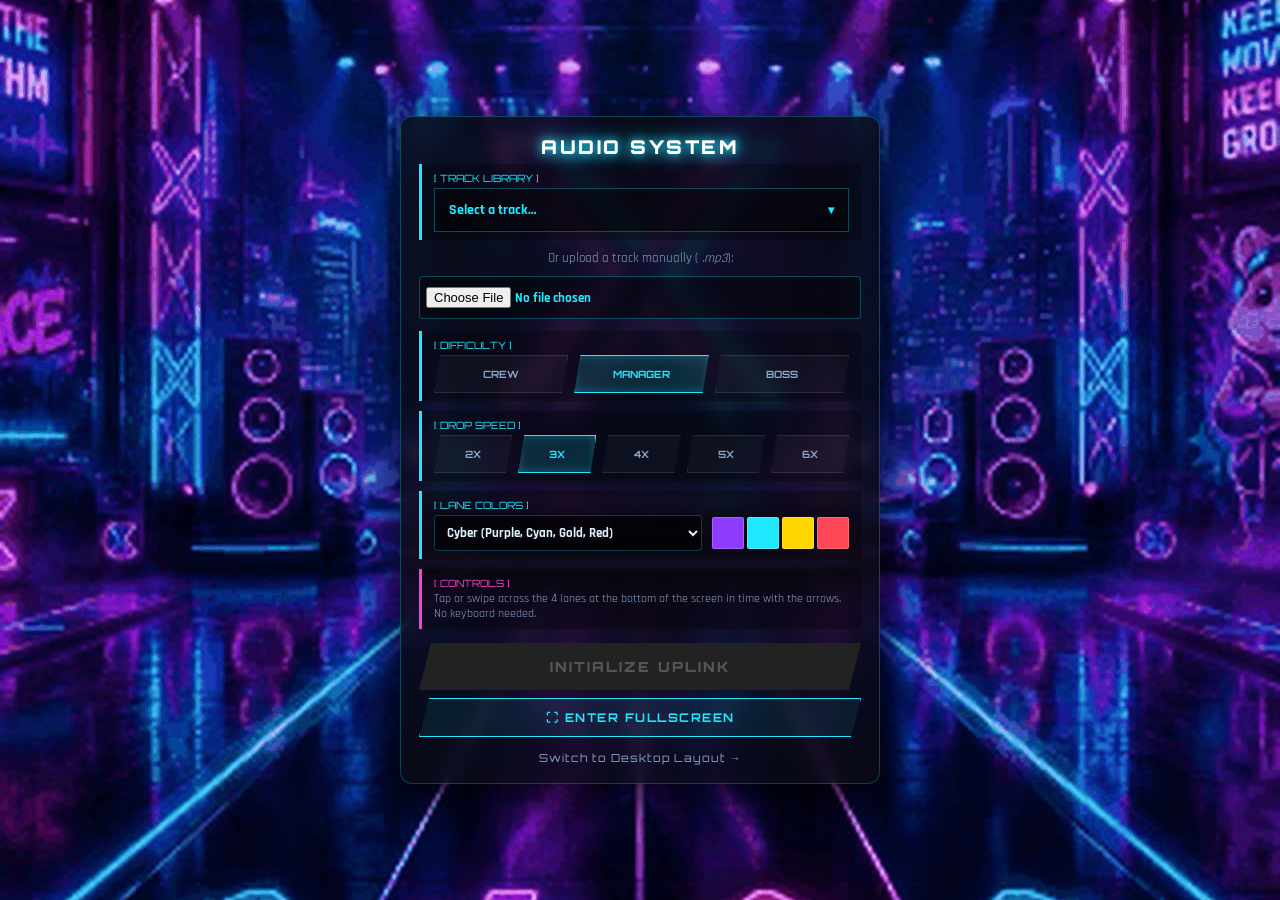
==== commit 588c6484: "Add files via upload" ====
--- a/mobile.html
+++ b/mobile.html
@@ -1,18 +1,18 @@
 <!DOCTYPE html>
 <html lang="en">
   <head>
-    <meta charset="UTF-8" />
-    <meta name="viewport" content="width=device-width,initial-scale=1.0,maximum-scale=1.0,user-scalable=no,viewport-fit=cover" />
-    <meta name="mobile-web-app-capable" content="yes" />
-    <meta name="apple-mobile-web-app-capable" content="yes" />
-    <meta name="apple-mobile-web-app-status-bar-style" content="black-translucent" />
-    <meta name="theme-color" content="#05050A" />
+    <meta charset="UTF-8">
+    <meta name="viewport" content="width=device-width, initial-scale=1.0, maximum-scale=1.0, user-scalable=no, viewport-fit=cover">
+    <meta name="mobile-web-app-capable" content="yes">
+    <meta name="apple-mobile-web-app-capable" content="yes">
+    <meta name="apple-mobile-web-app-status-bar-style" content="black-translucent">
+    <meta name="theme-color" content="#05050A">
     <title>Cyber Dancer — Mobile</title>
-    <link rel="stylesheet" href="mobile.css" />
+    <link rel="stylesheet" href="mobile.css">
   </head>
   <body>
-    <video autoplay muted loop playsinline id="bg-video">
-      <source src="img/stage.webm" type="video/webm" />
+    <video muted loop playsinline id="bg-video">
+      <source src="img/stage.webm" type="video/webm">
     </video>
 
     <div id="combo-flash"></div>
@@ -28,12 +28,16 @@
             <span class="pl-toggle-text" id="playlistToggleText">Select a track…</span>
             <span class="pl-toggle-arrow">▾</span>
           </button>
-          <div class="playlist-dropdown-panel"><div id="playlist-list"><p class="playlist-empty">Scanning music folder…</p></div></div>
+          <div class="playlist-dropdown-panel">
+            <div id="playlist-list">
+              <p class="playlist-empty">Scanning music folder...</p>
+            </div>
+          </div>
         </div>
       </div>
 
-      <p>Or upload a track manually ( <i>.mp3</i>):</p>
-      <input type="file" id="audioFile" accept="audio/*" />
+      <p>Or upload a track manually ( <i>.mp3</i>): </p>
+      <input type="file" id="audioFile" accept="audio/*">
 
       <div class="section-box">
         <p class="box-label" style="color:var(--cyan);">[ DIFFICULTY ]</p>
@@ -57,17 +61,17 @@
 
       <div class="section-box">
         <p class="box-label" style="color:var(--cyan);">[ LANE COLORS ]</p>
-        <div style="display:flex;align-items:center;gap:10px;flex-wrap:wrap;">
-          <select id="colorSchemeSelect" style="flex:1;padding:8px;background:rgba(0,0,0,0.6);border:1px solid var(--glass-border);color:var(--text-main);border-radius:4px;font-family:'Rajdhani',sans-serif;font-weight:700;font-size:13px;touch-action:manipulation;">
+        <div style="display: flex; align-items: center; gap: 10px; flex-wrap: wrap;">
+          <select id="colorSchemeSelect" style="flex: 1; padding: 8px; background: rgba(0,0,0,0.6); border: 1px solid var(--glass-border); color: var(--text-main); border-radius: 4px; font-family: 'Rajdhani', sans-serif; font-weight: 700; font-size: 13px; touch-action: manipulation;">
             <option value="cyber">Cyber (Purple, Cyan, Gold, Red)</option>
             <option value="classic">Classic (Cyan, Purple, Pink, Cyan)</option>
             <option value="neon">Neon (Green, Cyan, Pink, Orange)</option>
           </select>
-          <div id="colorPreview" style="display:flex;gap:3px;height:32px;flex-shrink:0;">
-            <div style="width:32px;height:32px;background:#8D3CFF;border:1px solid rgba(255,255,255,0.2);border-radius:2px;"></div>
-            <div style="width:32px;height:32px;background:#20E8FF;border:1px solid rgba(255,255,255,0.2);border-radius:2px;"></div>
-            <div style="width:32px;height:32px;background:#FFD700;border:1px solid rgba(255,255,255,0.2);border-radius:2px;"></div>
-            <div style="width:32px;height:32px;background:#FF4757;border:1px solid rgba(255,255,255,0.2);border-radius:2px;"></div>
+          <div id="colorPreview" style="display: flex; gap: 3px; height: 32px; flex-shrink: 0;">
+            <div style="width: 32px; height: 32px; background: #8D3CFF; border: 1px solid rgba(255,255,255,0.2); border-radius: 2px;"></div>
+            <div style="width: 32px; height: 32px; background: #20E8FF; border: 1px solid rgba(255,255,255,0.2); border-radius: 2px;"></div>
+            <div style="width: 32px; height: 32px; background: #FFD700; border: 1px solid rgba(255,255,255,0.2); border-radius: 2px;"></div>
+            <div style="width: 32px; height: 32px; background: #FF4757; border: 1px solid rgba(255,255,255,0.2); border-radius: 2px;"></div>
           </div>
         </div>
       </div>
@@ -82,8 +86,8 @@
       </div>
 
       <div class="section-box touch-hint">
-        <p class="box-label" style="color:var(--pink);margin-bottom:2px;">[ CONTROLS ]</p>
-        <p style="margin:0;font-size:12px;">Tap or swipe across the 4 lanes at the bottom of the screen in time with the arrows. No keyboard needed.</p>
+        <p class="box-label" style="color:var(--pink); margin-bottom: 2px;">[ CONTROLS ]</p>
+        <p style="margin: 0; font-size: 12px;">Tap or swipe across the 4 lanes at the bottom of the screen in time with the arrows. No keyboard needed.</p>
       </div>
 
       <button class="primary-btn" id="startBtn" disabled>INITIALIZE UPLINK</button>
@@ -95,8 +99,14 @@
       <h2 id="resTitle" style="color:var(--cyan);">AUDITION CLEARED</h2>
       <div class="trophy-icon" id="resIcon">🏆</div>
       <div class="results-score-row">
-        <div style="text-align:center;"><p class="mini-label">FINAL SCORE</p><span id="resScore" class="score-value">0</span></div>
-        <div style="text-align:center;display:flex;flex-direction:column;align-items:center;"><p class="mini-label" style="font-size:9px;">RATING</p><div class="rank-badge"><span id="resRank">S</span></div></div>
+        <div style="text-align: center;">
+          <p class="mini-label">FINAL SCORE</p>
+          <span id="resScore" class="score-value">0</span>
+        </div>
+        <div style="text-align: center; display: flex; flex-direction: column; align-items: center;">
+          <p class="mini-label" style="font-size: 9px;">RATING</p>
+          <div class="rank-badge"><span id="resRank">S</span></div>
+        </div>
       </div>
       <div class="results-stats">
         <p>MAX COMBO: <span id="resMaxCombo">0</span></p>
@@ -109,9 +119,9 @@
 
     <div id="pause-screen">
       <h2 style="color:var(--pink);">SYSTEM PAUSED</h2>
-      <p style="color:var(--text-muted);font-size:12px;margin:8px 0 16px 0;font-family:'Orbitron';">AWAITING INPUT…</p>
-      <button class="primary-btn" id="resumeBtn" style="margin-bottom:10px;background:linear-gradient(90deg,var(--cyan),var(--purple));">RESUME LINK</button>
-      <button class="primary-btn" id="quitBtn" style="background:rgba(0,0,0,0.8);border:1px solid #ff4757;color:#ff4757;">ABORT MISSION</button>
+      <p style="color:var(--text-muted); font-size: 12px; margin: 8px 0 16px 0; font-family: 'Orbitron';">AWAITING INPUT...</p>
+      <button class="primary-btn" id="resumeBtn" style="margin-bottom: 10px; background: linear-gradient(90deg, var(--cyan), var(--purple));">RESUME LINK</button>
+      <button class="primary-btn" id="quitBtn" style="background: rgba(0,0,0,0.8); border: 1px solid #ff4757; color: #ff4757;">ABORT MISSION</button>
     </div>
 
     <div id="game-container">
@@ -119,9 +129,15 @@
         <button id="hudPauseBtn" aria-label="Pause">❚❚</button>
         <button id="hudFullscreenBtn" aria-label="Fullscreen">⛶</button>
         <div id="hudLifeWrap"><div id="hudLifeFill"></div></div>
-        <div id="hudScoreWrap"><span id="hudScore">0</span><span id="hudCombo">0x</span></div>
+        <div id="hudScoreWrap">
+          <span id="hudScore">0</span>
+          <span id="hudCombo">0x</span>
+        </div>
       </div>
-      <div id="hudProgressWrap"><div id="hudProgressFill"></div><span id="hudTimeLeft">0:00</span></div>
+      <div id="hudProgressWrap">
+        <div id="hudProgressFill"></div>
+        <span id="hudTimeLeft">0:00</span>
+      </div>
       <canvas id="gameCanvas"></canvas>
     </div>
 
--- a/mobile.css
+++ b/mobile.css
@@ -144,7 +144,11 @@
 #hudProgressFill { width:100%; height:100%; background:var(--purple); transform-origin:left center; transform:scaleX(0); }
 #hudTimeLeft { position:absolute; top:8px; right:8px; font-family:'Orbitron',sans-serif; font-size:10px; color:var(--text-muted); background:rgba(5,5,10,0.6); padding:1px 5px; }
 
-canvas#gameCanvas { flex:1 1 auto; display:block; width:100%; height:100%; touch-action:none; padding-bottom:var(--safe-bottom); }
+canvas#gameCanvas {
+  flex:1 1 auto; display:block; width:100%; height:100%;
+  touch-action:none; padding-bottom:var(--safe-bottom);
+  background:transparent !important; /* Ensure canvas is transparent */
+}
 
 .results-score-row {
   display:flex; justify-content:space-around; align-items:center; margin:12px 0;
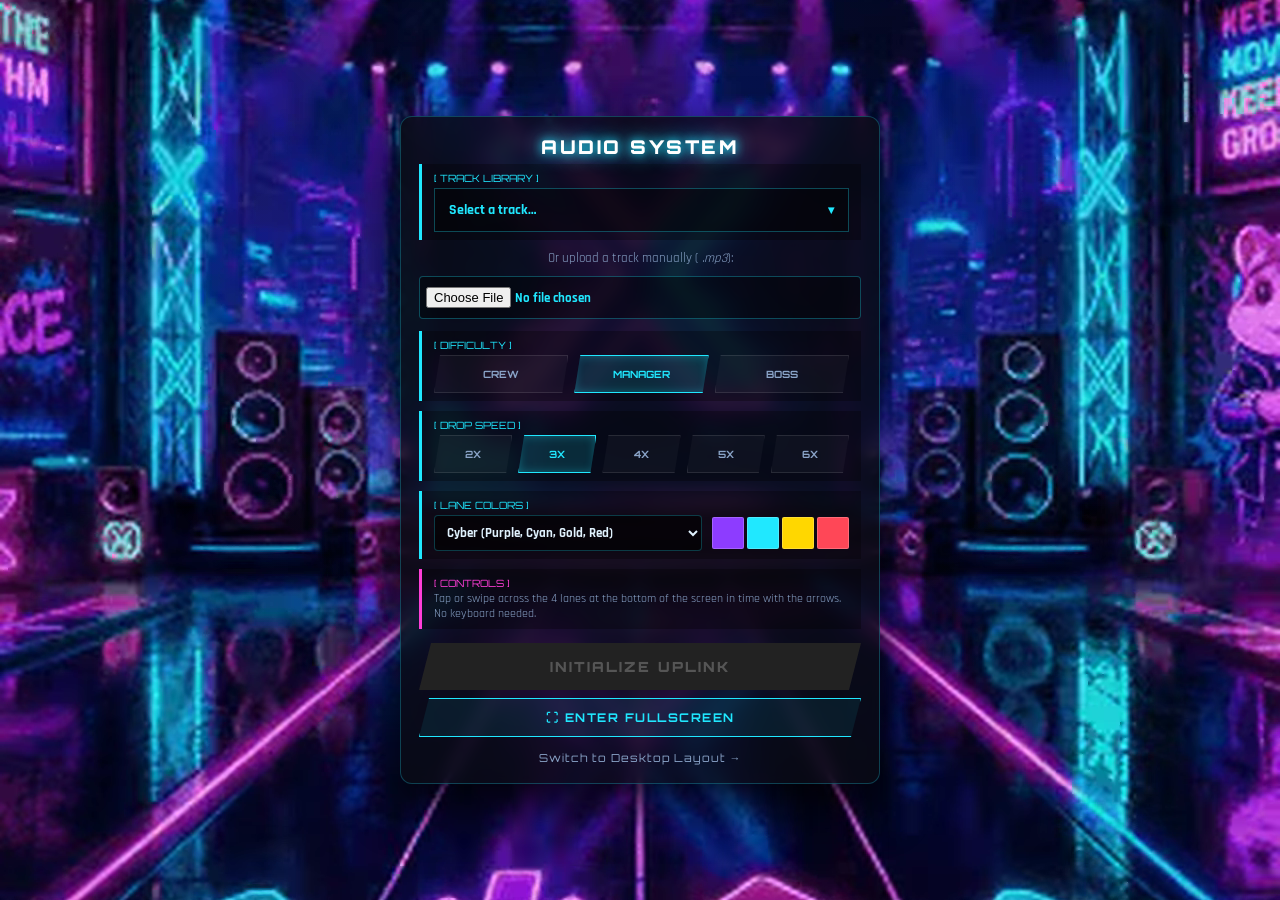
==== commit ec9fc832: "Mobile Optimization - mobile performance optimize - fixed pause menu due to previously not working" ====
--- a/mobile.html
+++ b/mobile.html
@@ -1,146 +1,146 @@
 <!DOCTYPE html>
 <html lang="en">
-  <head>
-    <meta charset="UTF-8">
-    <meta name="viewport" content="width=device-width, initial-scale=1.0, maximum-scale=1.0, user-scalable=no, viewport-fit=cover">
-    <meta name="mobile-web-app-capable" content="yes">
-    <meta name="apple-mobile-web-app-capable" content="yes">
-    <meta name="apple-mobile-web-app-status-bar-style" content="black-translucent">
-    <meta name="theme-color" content="#05050A">
-    <title>Cyber Dancer — Mobile</title>
-    <link rel="stylesheet" href="mobile.css">
-  </head>
-  <body>
-    <video muted loop playsinline id="bg-video">
-      <source src="img/stage.webm" type="video/webm">
-    </video>
+<head>
+  <meta charset="UTF-8">
+  <meta name="viewport" content="width=device-width, initial-scale=1.0, maximum-scale=1.0, user-scalable=no, viewport-fit=cover">
+  <meta name="mobile-web-app-capable" content="yes">
+  <meta name="apple-mobile-web-app-capable" content="yes">
+  <meta name="apple-mobile-web-app-status-bar-style" content="black-translucent">
+  <meta name="theme-color" content="#05050A">
+  <title>Cyber Dancer — Mobile</title>
+  <link rel="stylesheet" href="mobile.css">
+</head>
+<body>
+  <video muted loop playsinline id="bg-video">
+    <source src="img/stage.webm" type="video/webm">
+  </video>
 
-    <div id="combo-flash"></div>
-    <canvas id="particle-canvas"></canvas>
+  <div id="combo-flash"></div>
+  <canvas id="particle-canvas"></canvas>
 
-    <div id="menu">
-      <h2>Audio System</h2>
+  <div id="menu">
+    <h2>Audio System</h2>
 
-      <div class="section-box" id="playlist-section">
-        <p class="box-label" style="color:var(--cyan);">[ TRACK LIBRARY ]</p>
-        <div class="playlist-dropdown" id="playlist-dropdown">
-          <button type="button" class="playlist-dropdown-toggle" id="playlistToggle">
-            <span class="pl-toggle-text" id="playlistToggleText">Select a track…</span>
-            <span class="pl-toggle-arrow">▾</span>
-          </button>
-          <div class="playlist-dropdown-panel">
-            <div id="playlist-list">
-              <p class="playlist-empty">Scanning music folder...</p>
-            </div>
+    <div class="section-box" id="playlist-section">
+      <p class="box-label" style="color:var(--cyan);">[ TRACK LIBRARY ]</p>
+      <div class="playlist-dropdown" id="playlist-dropdown">
+        <button type="button" class="playlist-dropdown-toggle" id="playlistToggle">
+          <span class="pl-toggle-text" id="playlistToggleText">Select a track…</span>
+          <span class="pl-toggle-arrow">▾</span>
+        </button>
+        <div class="playlist-dropdown-panel">
+          <div id="playlist-list">
+            <p class="playlist-empty">Scanning music folder...</p>
           </div>
         </div>
       </div>
+    </div>
 
-      <p>Or upload a track manually ( <i>.mp3</i>): </p>
-      <input type="file" id="audioFile" accept="audio/*">
+    <p>Or upload a track manually ( <i>.mp3</i>): </p>
+    <input type="file" id="audioFile" accept="audio/*">
 
-      <div class="section-box">
-        <p class="box-label" style="color:var(--cyan);">[ DIFFICULTY ]</p>
-        <div class="selector-container" id="difficulty-container">
-          <button class="selector-btn" data-diff="easy">Crew</button>
-          <button class="selector-btn active" data-diff="medium">Manager</button>
-          <button class="selector-btn" data-diff="hard">Boss</button>
+    <div class="section-box">
+      <p class="box-label" style="color:var(--cyan);">[ DIFFICULTY ]</p>
+      <div class="selector-container" id="difficulty-container">
+        <button class="selector-btn" data-diff="easy">Crew</button>
+        <button class="selector-btn active" data-diff="medium">Manager</button>
+        <button class="selector-btn" data-diff="hard">Boss</button>
+      </div>
+    </div>
+
+    <div class="section-box">
+      <p class="box-label" style="color:var(--cyan);">[ DROP SPEED ]</p>
+      <div class="selector-container" id="speed-container">
+        <button class="selector-btn" data-speed="2">2x</button>
+        <button class="selector-btn active" data-speed="3">3x</button>
+        <button class="selector-btn" data-speed="4">4x</button>
+        <button class="selector-btn" data-speed="5">5x</button>
+        <button class="selector-btn" data-speed="6">6x</button>
+      </div>
+    </div>
+
+    <div class="section-box">
+      <p class="box-label" style="color:var(--cyan);">[ LANE COLORS ]</p>
+      <div style="display:flex; align-items:center; gap:10px; flex-wrap:wrap;">
+        <select id="colorSchemeSelect" style="flex:1; padding:8px; background:rgba(0,0,0,0.6); border:1px solid var(--glass-border); color:var(--text-main); border-radius:4px; font-family:'Rajdhani',sans-serif; font-weight:700; font-size:13px; touch-action:manipulation;">
+          <option value="cyber">Cyber (Purple, Cyan, Gold, Red)</option>
+          <option value="classic">Classic (Cyan, Purple, Pink, Cyan)</option>
+          <option value="neon">Neon (Green, Cyan, Pink, Orange)</option>
+        </select>
+        <div id="colorPreview" style="display:flex; gap:3px; height:32px; flex-shrink:0;">
+          <div style="width:32px; height:32px; background:#8D3CFF; border:1px solid rgba(255,255,255,0.2); border-radius:2px;"></div>
+          <div style="width:32px; height:32px; background:#20E8FF; border:1px solid rgba(255,255,255,0.2); border-radius:2px;"></div>
+          <div style="width:32px; height:32px; background:#FFD700; border:1px solid rgba(255,255,255,0.2); border-radius:2px;"></div>
+          <div style="width:32px; height:32px; background:#FF4757; border:1px solid rgba(255,255,255,0.2); border-radius:2px;"></div>
         </div>
       </div>
-
-      <div class="section-box">
-        <p class="box-label" style="color:var(--cyan);">[ DROP SPEED ]</p>
-        <div class="selector-container" id="speed-container">
-          <button class="selector-btn" data-speed="2">2x</button>
-          <button class="selector-btn active" data-speed="3">3x</button>
-          <button class="selector-btn" data-speed="4">4x</button>
-          <button class="selector-btn" data-speed="5">5x</button>
-          <button class="selector-btn" data-speed="6">6x</button>
-        </div>
-      </div>
-
-      <div class="section-box">
-        <p class="box-label" style="color:var(--cyan);">[ LANE COLORS ]</p>
-        <div style="display: flex; align-items: center; gap: 10px; flex-wrap: wrap;">
-          <select id="colorSchemeSelect" style="flex: 1; padding: 8px; background: rgba(0,0,0,0.6); border: 1px solid var(--glass-border); color: var(--text-main); border-radius: 4px; font-family: 'Rajdhani', sans-serif; font-weight: 700; font-size: 13px; touch-action: manipulation;">
-            <option value="cyber">Cyber (Purple, Cyan, Gold, Red)</option>
-            <option value="classic">Classic (Cyan, Purple, Pink, Cyan)</option>
-            <option value="neon">Neon (Green, Cyan, Pink, Orange)</option>
-          </select>
-          <div id="colorPreview" style="display: flex; gap: 3px; height: 32px; flex-shrink: 0;">
-            <div style="width: 32px; height: 32px; background: #8D3CFF; border: 1px solid rgba(255,255,255,0.2); border-radius: 2px;"></div>
-            <div style="width: 32px; height: 32px; background: #20E8FF; border: 1px solid rgba(255,255,255,0.2); border-radius: 2px;"></div>
-            <div style="width: 32px; height: 32px; background: #FFD700; border: 1px solid rgba(255,255,255,0.2); border-radius: 2px;"></div>
-            <div style="width: 32px; height: 32px; background: #FF4757; border: 1px solid rgba(255,255,255,0.2); border-radius: 2px;"></div>
-          </div>
-        </div>
-      </div>
-
-      <div id="song-metadata">
-        <p class="meta-full"><strong>ARTIST:</strong> <span id="metaArtist">-</span></p>
-        <p class="meta-full"><strong>TRACK:</strong> <span id="metaTitle">-</span></p>
-        <p><strong>DUR:</strong> <span id="metaDuration">-</span></p>
-        <p><strong>BPM:</strong> <span id="metaBpm">-</span></p>
-        <p><strong>TIER:</strong> <span id="metaDiff">Manager</span></p>
-        <p><strong>NOTES:</strong> <span id="metaNotes">0</span></p>
-      </div>
-
-      <div class="section-box touch-hint">
-        <p class="box-label" style="color:var(--pink); margin-bottom: 2px;">[ CONTROLS ]</p>
-        <p style="margin: 0; font-size: 12px;">Tap or swipe across the 4 lanes at the bottom of the screen in time with the arrows. No keyboard needed.</p>
-      </div>
-
-      <button class="primary-btn" id="startBtn" disabled>INITIALIZE UPLINK</button>
-      <button class="secondary-btn" id="menuFullscreenBtn" type="button">⛶ ENTER FULLSCREEN</button>
-      <a href="index.html" id="desktopLink" class="mode-link" onclick="try{localStorage.setItem('cd_forceDesktop','1')}catch(e){}">Switch to Desktop Layout →</a>
     </div>
 
-    <div id="results-screen">
-      <h2 id="resTitle" style="color:var(--cyan);">AUDITION CLEARED</h2>
-      <div class="trophy-icon" id="resIcon">🏆</div>
-      <div class="results-score-row">
-        <div style="text-align: center;">
-          <p class="mini-label">FINAL SCORE</p>
-          <span id="resScore" class="score-value">0</span>
-        </div>
-        <div style="text-align: center; display: flex; flex-direction: column; align-items: center;">
-          <p class="mini-label" style="font-size: 9px;">RATING</p>
-          <div class="rank-badge"><span id="resRank">S</span></div>
-        </div>
-      </div>
-      <div class="results-stats">
-        <p>MAX COMBO: <span id="resMaxCombo">0</span></p>
-        <p>PERFECT: <span id="resPerfect">0</span></p>
-        <p>GOOD: <span id="resGood" style="color:var(--purple);">0</span></p>
-        <p>SYSTEM MISS: <span id="resMiss" style="color:#ff4757;">0</span></p>
-      </div>
-      <button class="primary-btn" id="menuBtn">DISCONNECT</button>
+    <div id="song-metadata">
+      <p class="meta-full"><strong>ARTIST:</strong> <span id="metaArtist">-</span></p>
+      <p class="meta-full"><strong>TRACK:</strong> <span id="metaTitle">-</span></p>
+      <p><strong>DUR:</strong> <span id="metaDuration">-</span></p>
+      <p><strong>BPM:</strong> <span id="metaBpm">-</span></p>
+      <p><strong>TIER:</strong> <span id="metaDiff">Manager</span></p>
+      <p><strong>NOTES:</strong> <span id="metaNotes">0</span></p>
     </div>
 
-    <div id="pause-screen">
-      <h2 style="color:var(--pink);">SYSTEM PAUSED</h2>
-      <p style="color:var(--text-muted); font-size: 12px; margin: 8px 0 16px 0; font-family: 'Orbitron';">AWAITING INPUT...</p>
-      <button class="primary-btn" id="resumeBtn" style="margin-bottom: 10px; background: linear-gradient(90deg, var(--cyan), var(--purple));">RESUME LINK</button>
-      <button class="primary-btn" id="quitBtn" style="background: rgba(0,0,0,0.8); border: 1px solid #ff4757; color: #ff4757;">ABORT MISSION</button>
+    <div class="section-box touch-hint">
+      <p class="box-label" style="color:var(--pink); margin-bottom:2px;">[ CONTROLS ]</p>
+      <p style="margin:0; font-size:12px;">Tap or swipe across the 4 lanes at the bottom of the screen in time with the arrows. No keyboard needed.</p>
     </div>
 
-    <div id="game-container">
-      <div id="mobile-hud">
-        <button id="hudPauseBtn" aria-label="Pause">❚❚</button>
-        <button id="hudFullscreenBtn" aria-label="Fullscreen">⛶</button>
-        <div id="hudLifeWrap"><div id="hudLifeFill"></div></div>
-        <div id="hudScoreWrap">
-          <span id="hudScore">0</span>
-          <span id="hudCombo">0x</span>
-        </div>
+    <button class="primary-btn" id="startBtn" disabled>INITIALIZE UPLINK</button>
+    <button class="secondary-btn" id="menuFullscreenBtn" type="button">⛶ ENTER FULLSCREEN</button>
+    <a href="index.html" id="desktopLink" class="mode-link" onclick="try{localStorage.setItem('cd_forceDesktop','1')}catch(e){}">Switch to Desktop Layout →</a>
+  </div>
+
+  <div id="results-screen">
+    <h2 id="resTitle" style="color:var(--cyan);">AUDITION CLEARED</h2>
+    <div class="trophy-icon" id="resIcon">🏆</div>
+    <div class="results-score-row">
+      <div style="text-align:center;">
+        <p class="mini-label">FINAL SCORE</p>
+        <span id="resScore" class="score-value">0</span>
       </div>
-      <div id="hudProgressWrap">
-        <div id="hudProgressFill"></div>
-        <span id="hudTimeLeft">0:00</span>
+      <div style="text-align:center; display:flex; flex-direction:column; align-items:center;">
+        <p class="mini-label" style="font-size:9px;">RATING</p>
+        <div class="rank-badge"><span id="resRank">S</span></div>
       </div>
-      <canvas id="gameCanvas"></canvas>
     </div>
+    <div class="results-stats">
+      <p>MAX COMBO: <span id="resMaxCombo">0</span></p>
+      <p>PERFECT: <span id="resPerfect">0</span></p>
+      <p>GOOD: <span id="resGood" style="color:var(--purple);">0</span></p>
+      <p>SYSTEM MISS: <span id="resMiss" style="color:#ff4757;">0</span></p>
+    </div>
+    <button class="primary-btn" id="menuBtn">DISCONNECT</button>
+  </div>
 
-    <script src="mobile.js"></script>
-  </body>
+  <div id="pause-screen">
+    <h2 style="color:var(--pink);">SYSTEM PAUSED</h2>
+    <p style="color:var(--text-muted); font-size:12px; margin:8px 0 16px 0; font-family:'Orbitron';">AWAITING INPUT...</p>
+    <button class="primary-btn" id="resumeBtn" style="margin-bottom:10px; background:linear-gradient(90deg, var(--cyan), var(--purple));">RESUME LINK</button>
+    <button class="primary-btn" id="quitBtn" style="background:rgba(0,0,0,0.8); border:1px solid #ff4757; color:#ff4757;">ABORT MISSION</button>
+  </div>
+
+  <div id="game-container">
+    <div id="mobile-hud">
+      <button id="hudPauseBtn" aria-label="Pause">❚❚</button>
+      <button id="hudFullscreenBtn" aria-label="Fullscreen">⛶</button>
+      <div id="hudLifeWrap"><div id="hudLifeFill"></div></div>
+      <div id="hudScoreWrap">
+        <span id="hudScore">0</span>
+        <span id="hudCombo">0x</span>
+      </div>
+    </div>
+    <div id="hudProgressWrap">
+      <div id="hudProgressFill"></div>
+      <span id="hudTimeLeft">0:00</span>
+    </div>
+    <canvas id="gameCanvas"></canvas>
+  </div>
+
+  <script src="mobile.js"></script>
+</body>
 </html>
--- a/mobile.css
+++ b/mobile.css
@@ -47,6 +47,9 @@
   padding:18px; border-radius:12px; background:var(--glass-bg); backdrop-filter:blur(8px);
   -webkit-backdrop-filter:blur(8px); border:1px solid var(--glass-border);
   box-shadow:0 20px 50px rgba(0,0,0,0.8); text-align:center; z-index:10; position:relative;
+}
+#pause-screen, #results-screen {
+  backdrop-filter:none; -webkit-backdrop-filter:none; background:rgba(5,5,12,0.94);
 }
 #menu::-webkit-scrollbar, #pause-screen::-webkit-scrollbar, #results-screen::-webkit-scrollbar { width:4px; }
 #menu::-webkit-scrollbar-thumb, #pause-screen::-webkit-scrollbar-thumb, #results-screen::-webkit-scrollbar-thumb {
@@ -147,7 +150,7 @@
 canvas#gameCanvas {
   flex:1 1 auto; display:block; width:100%; height:100%;
   touch-action:none; padding-bottom:var(--safe-bottom);
-  background:transparent !important; /* Ensure canvas is transparent */
+  background:transparent !important;
 }
 
 .results-score-row {
